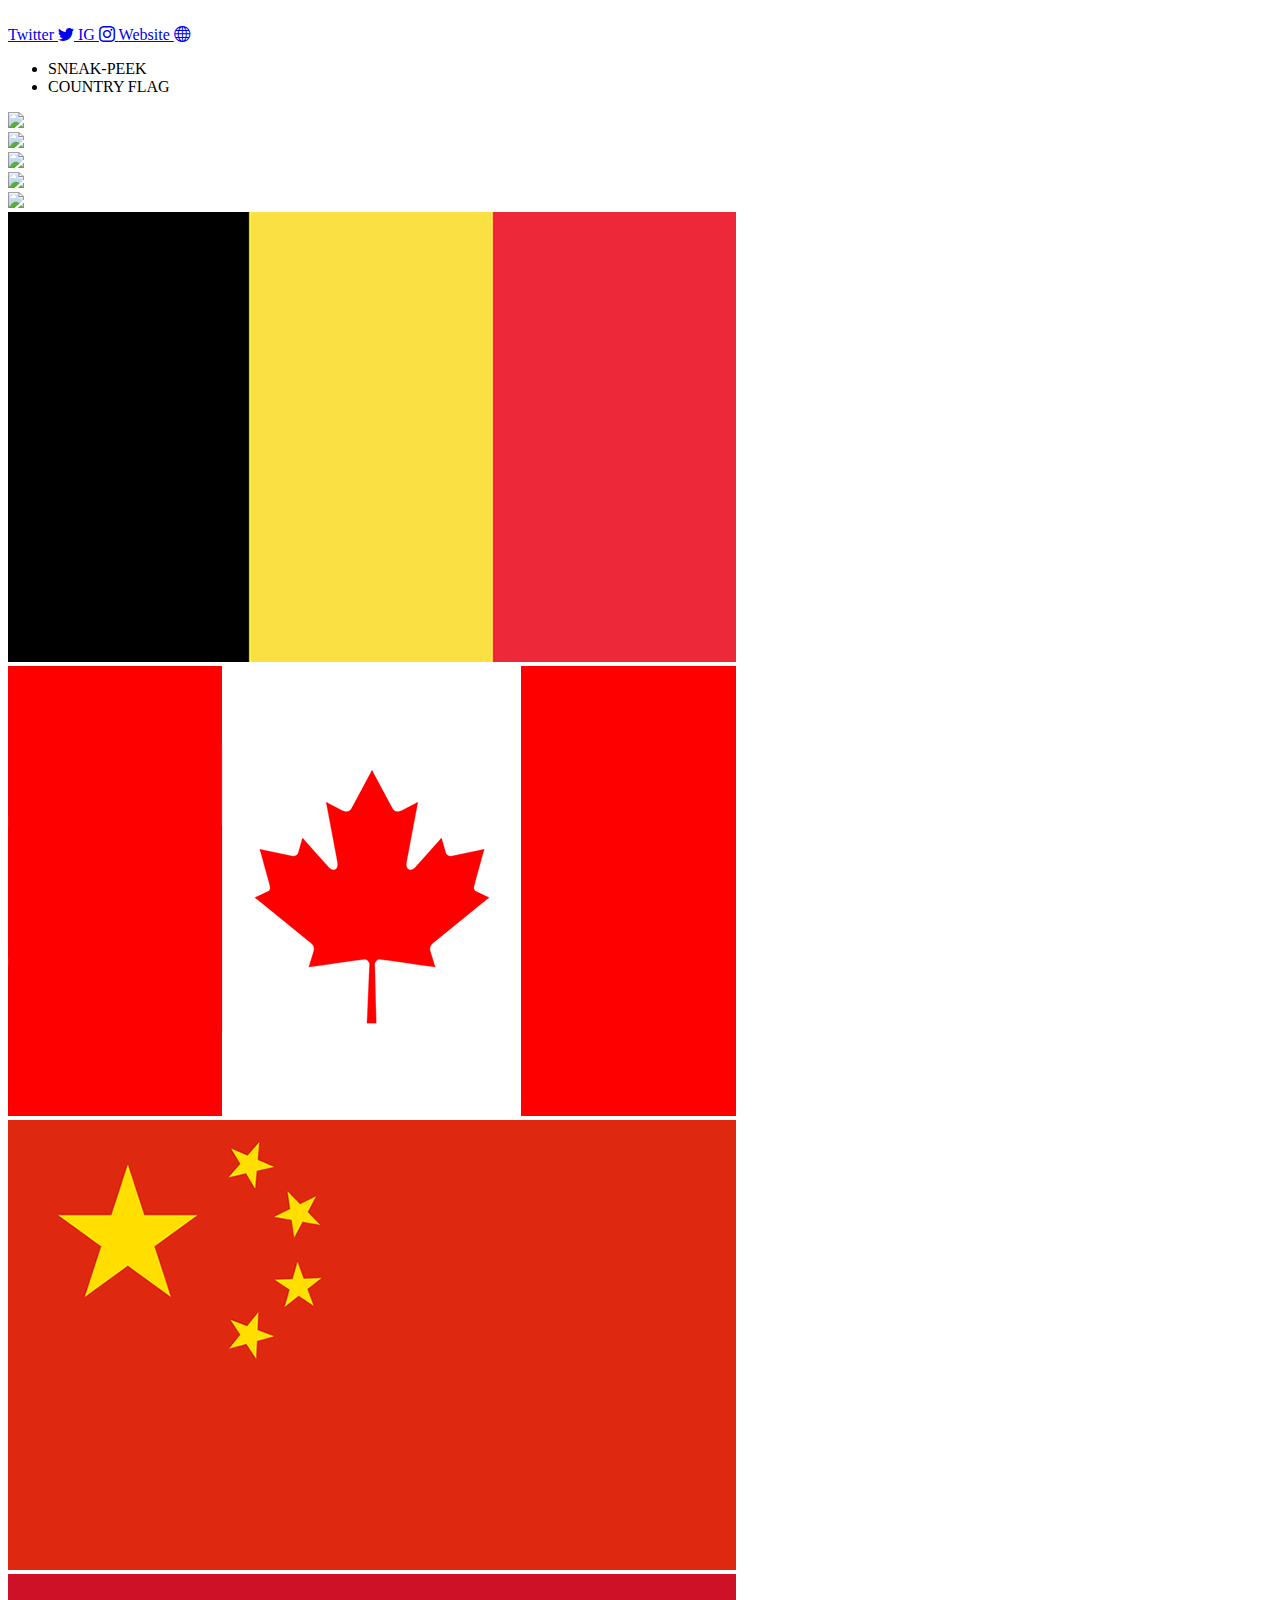
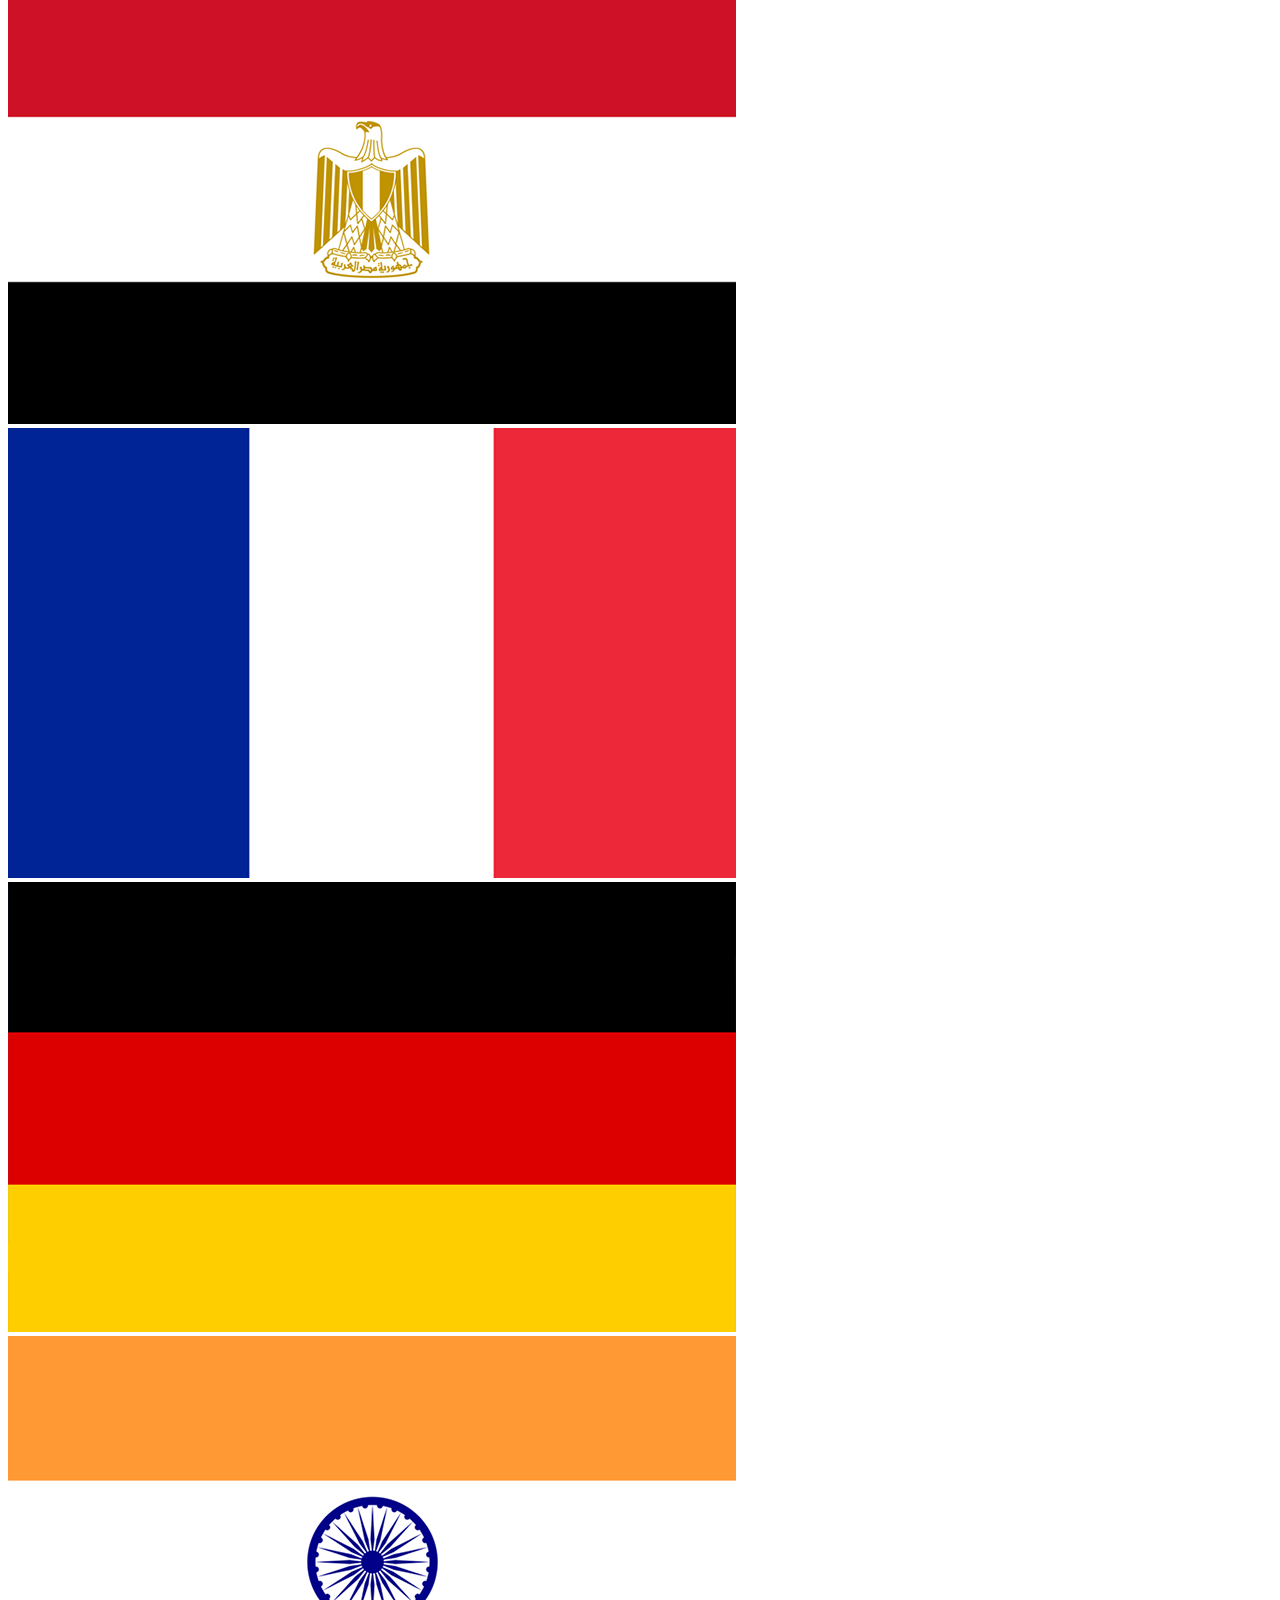
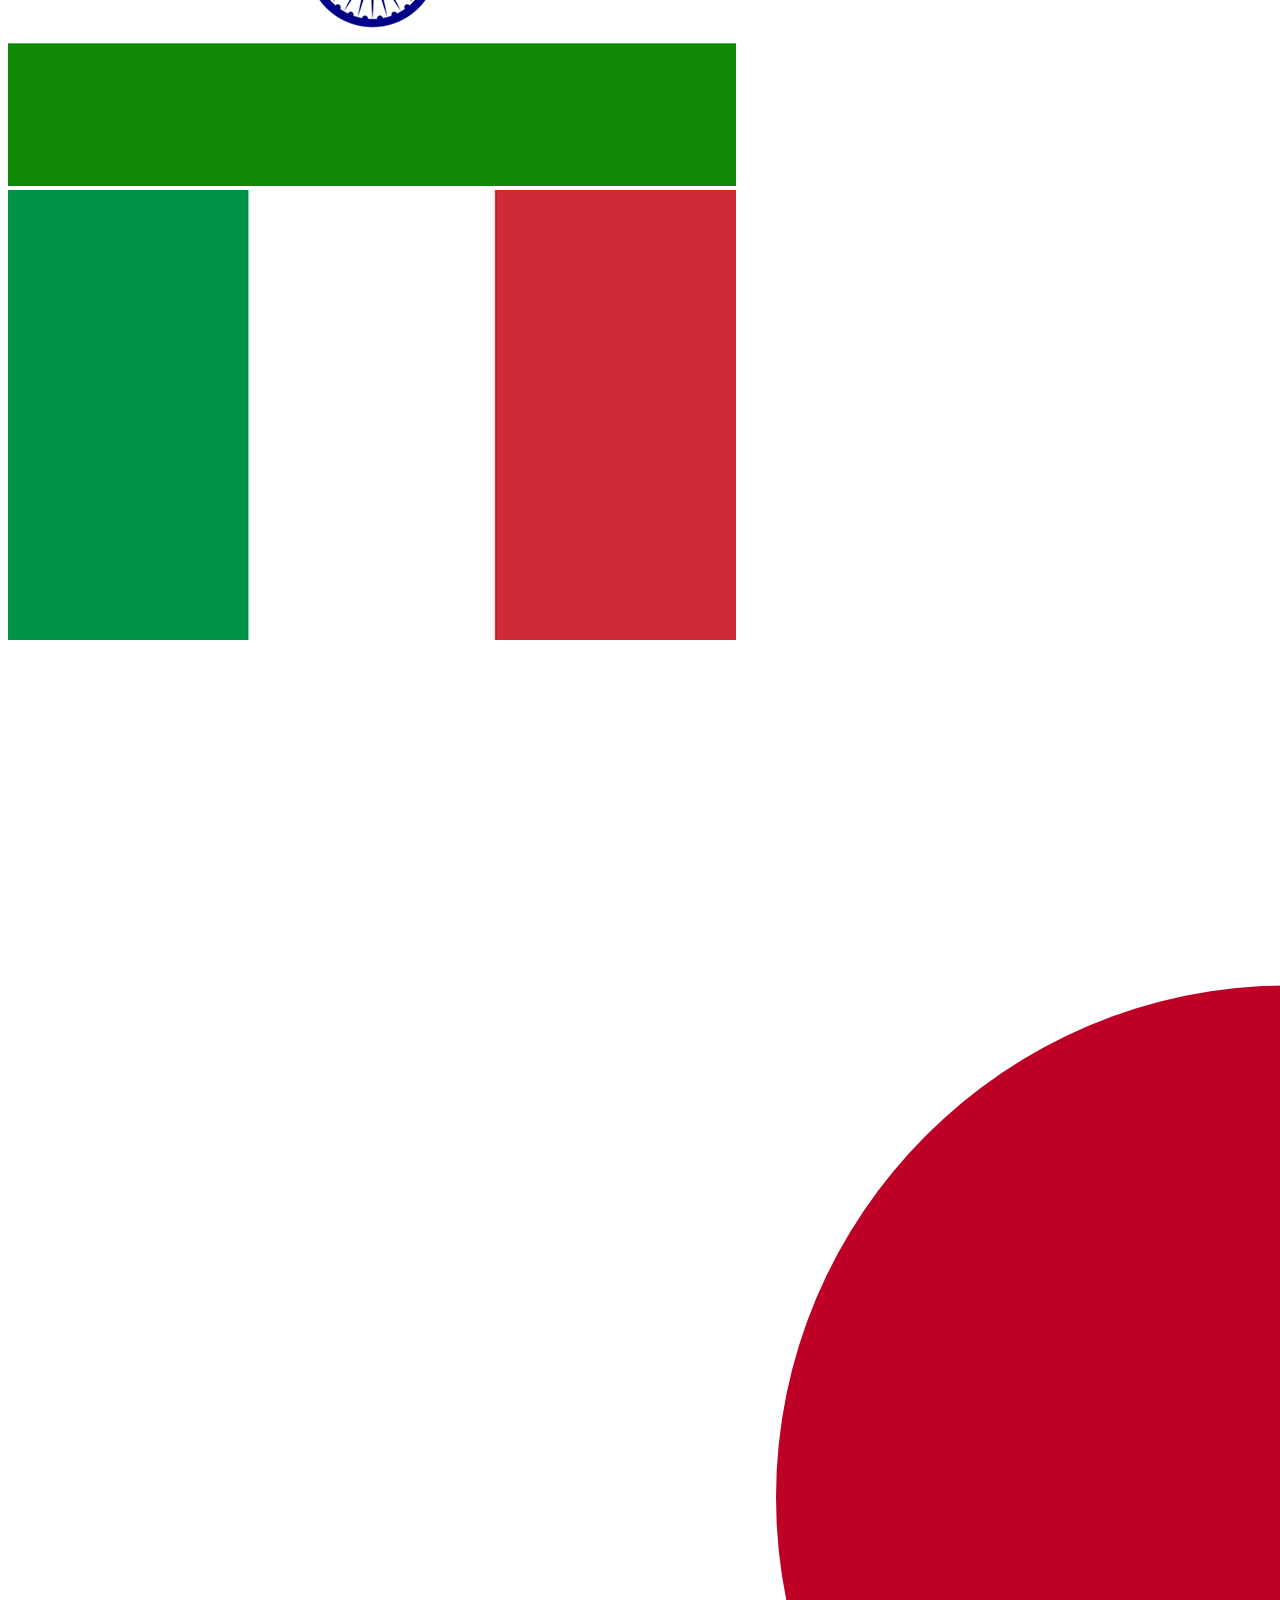
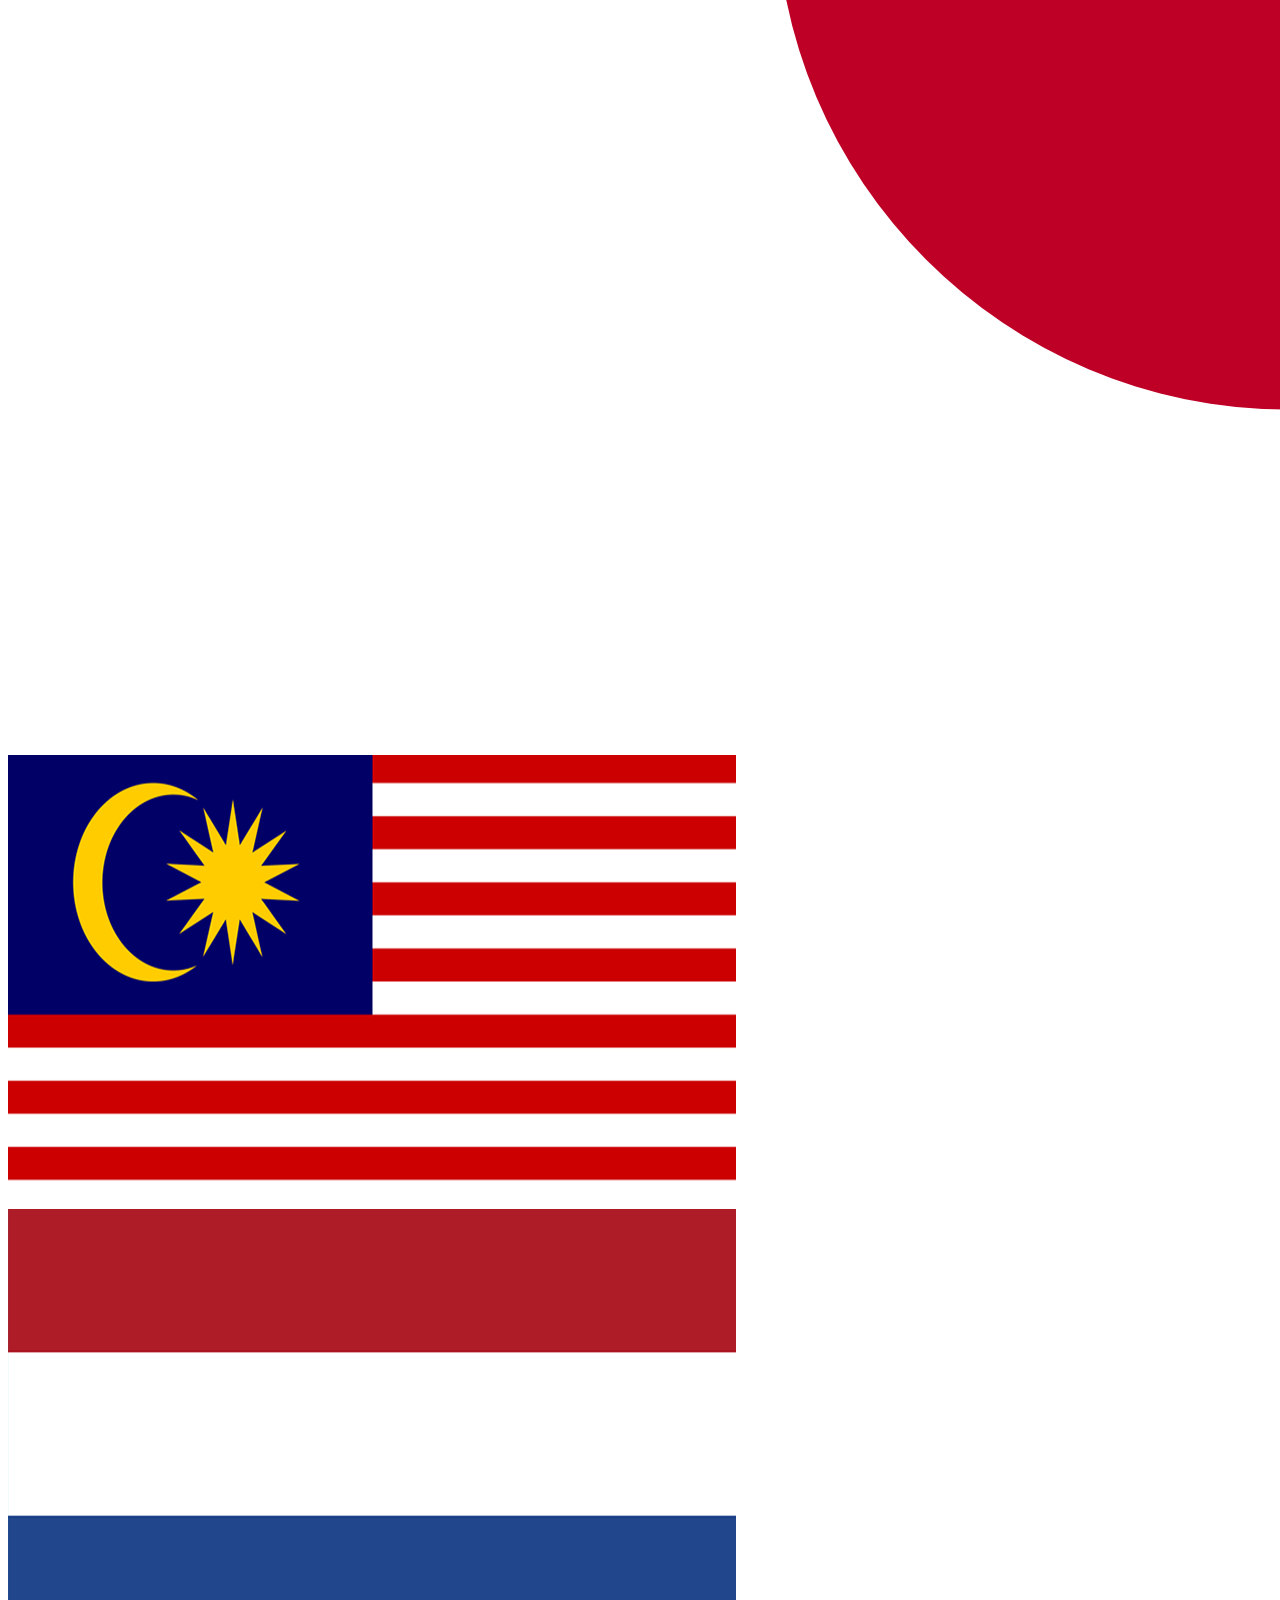
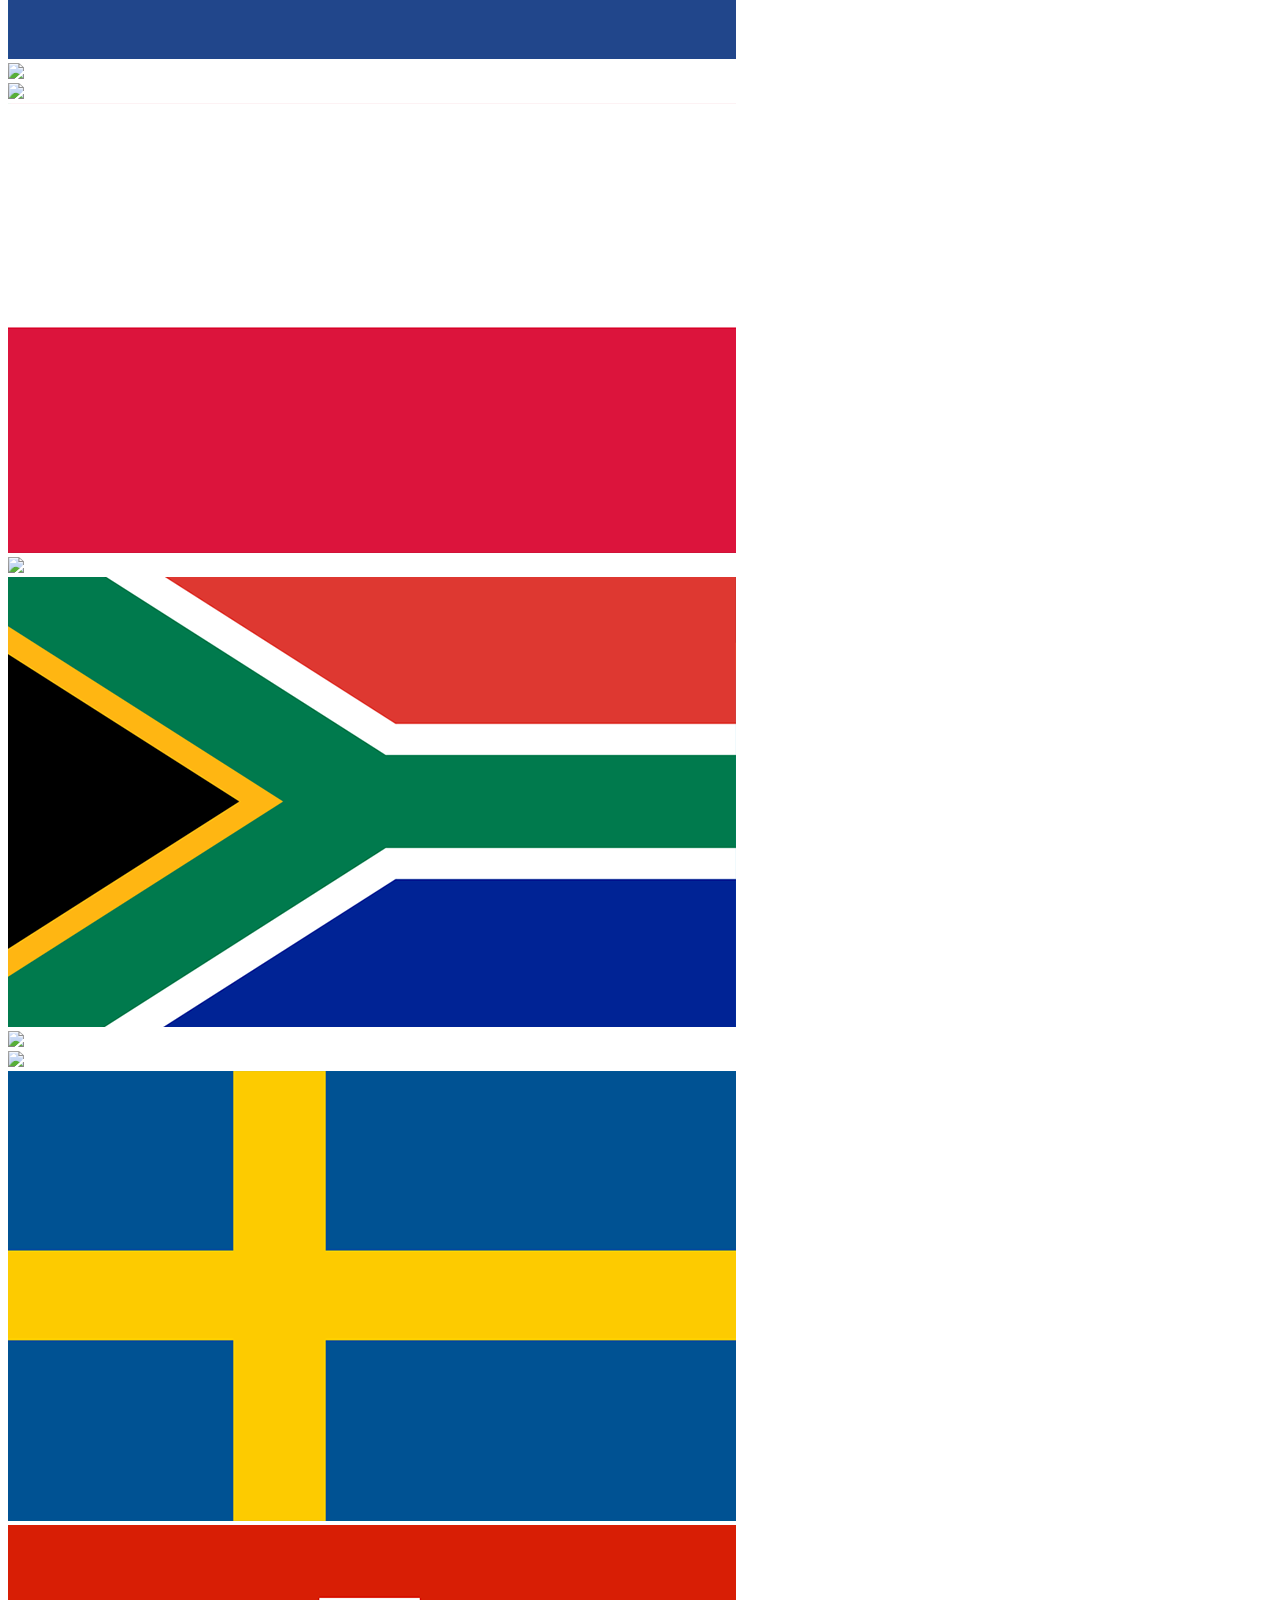
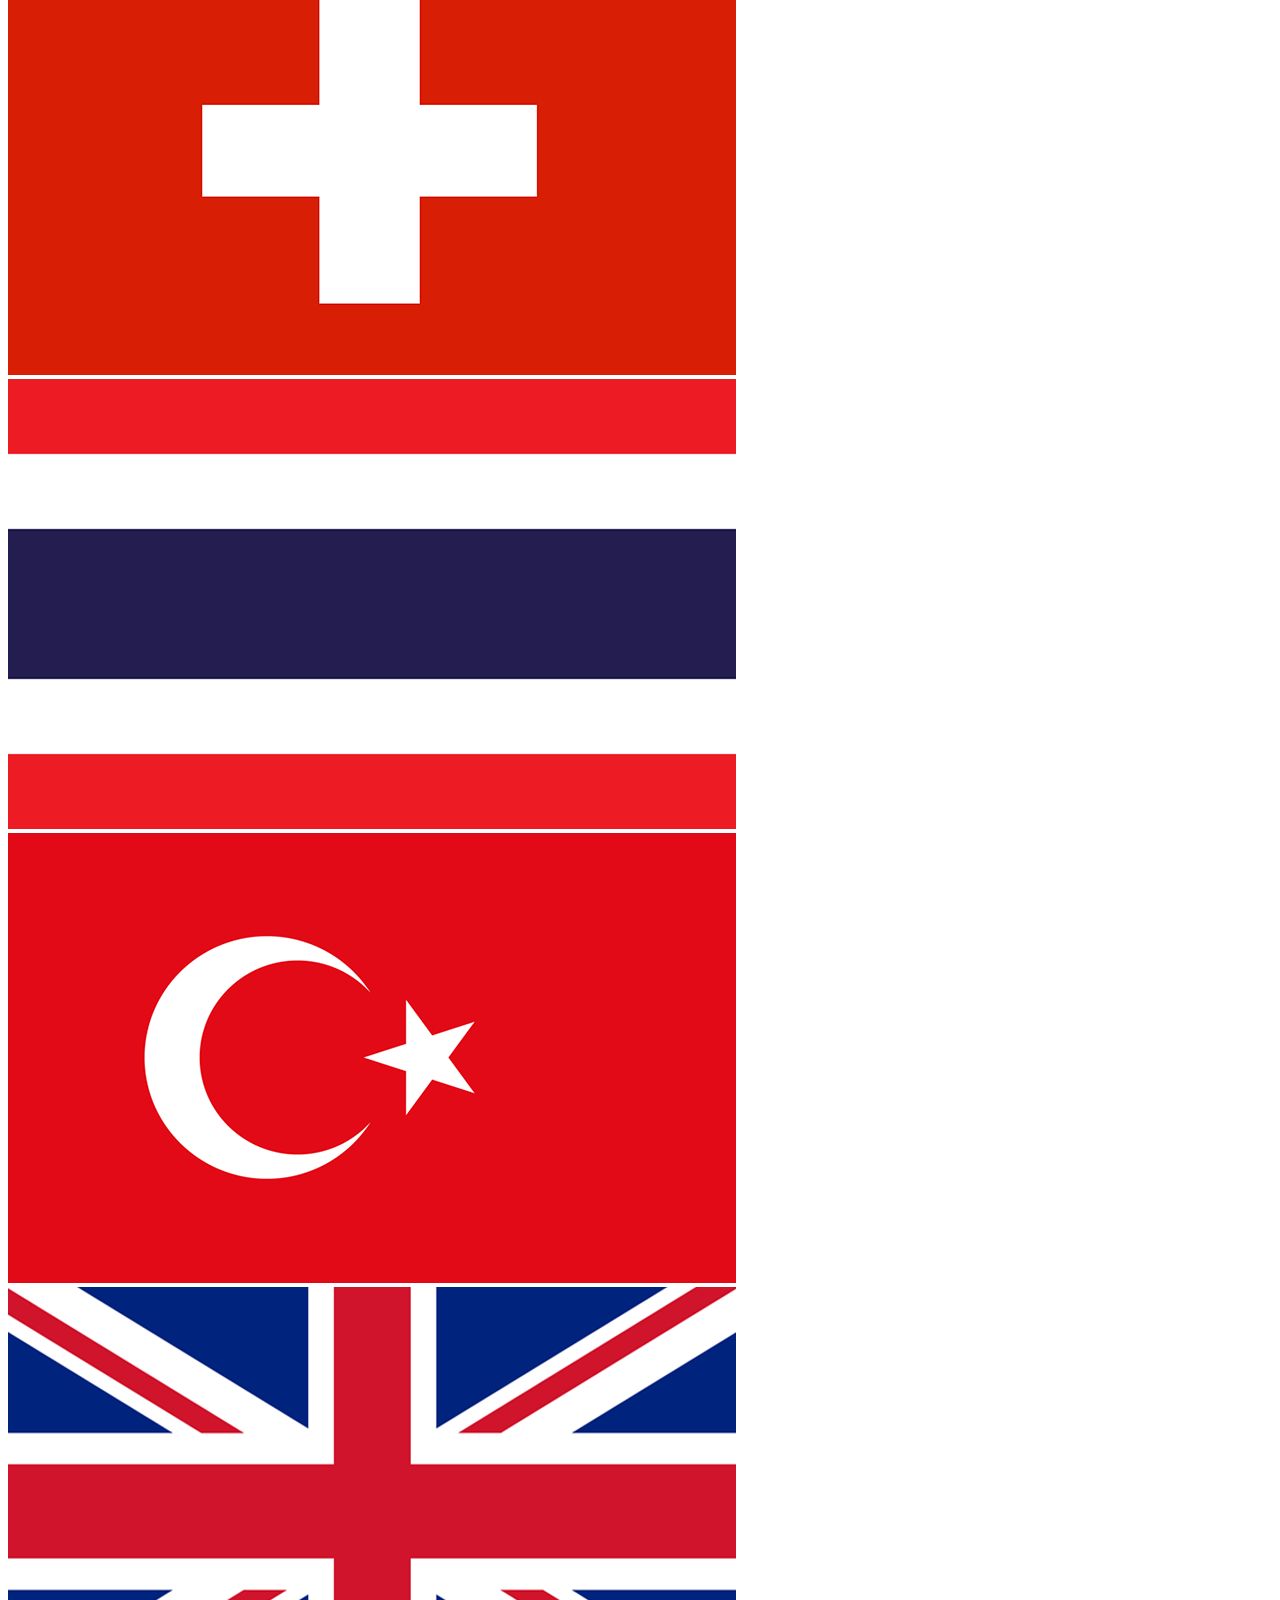
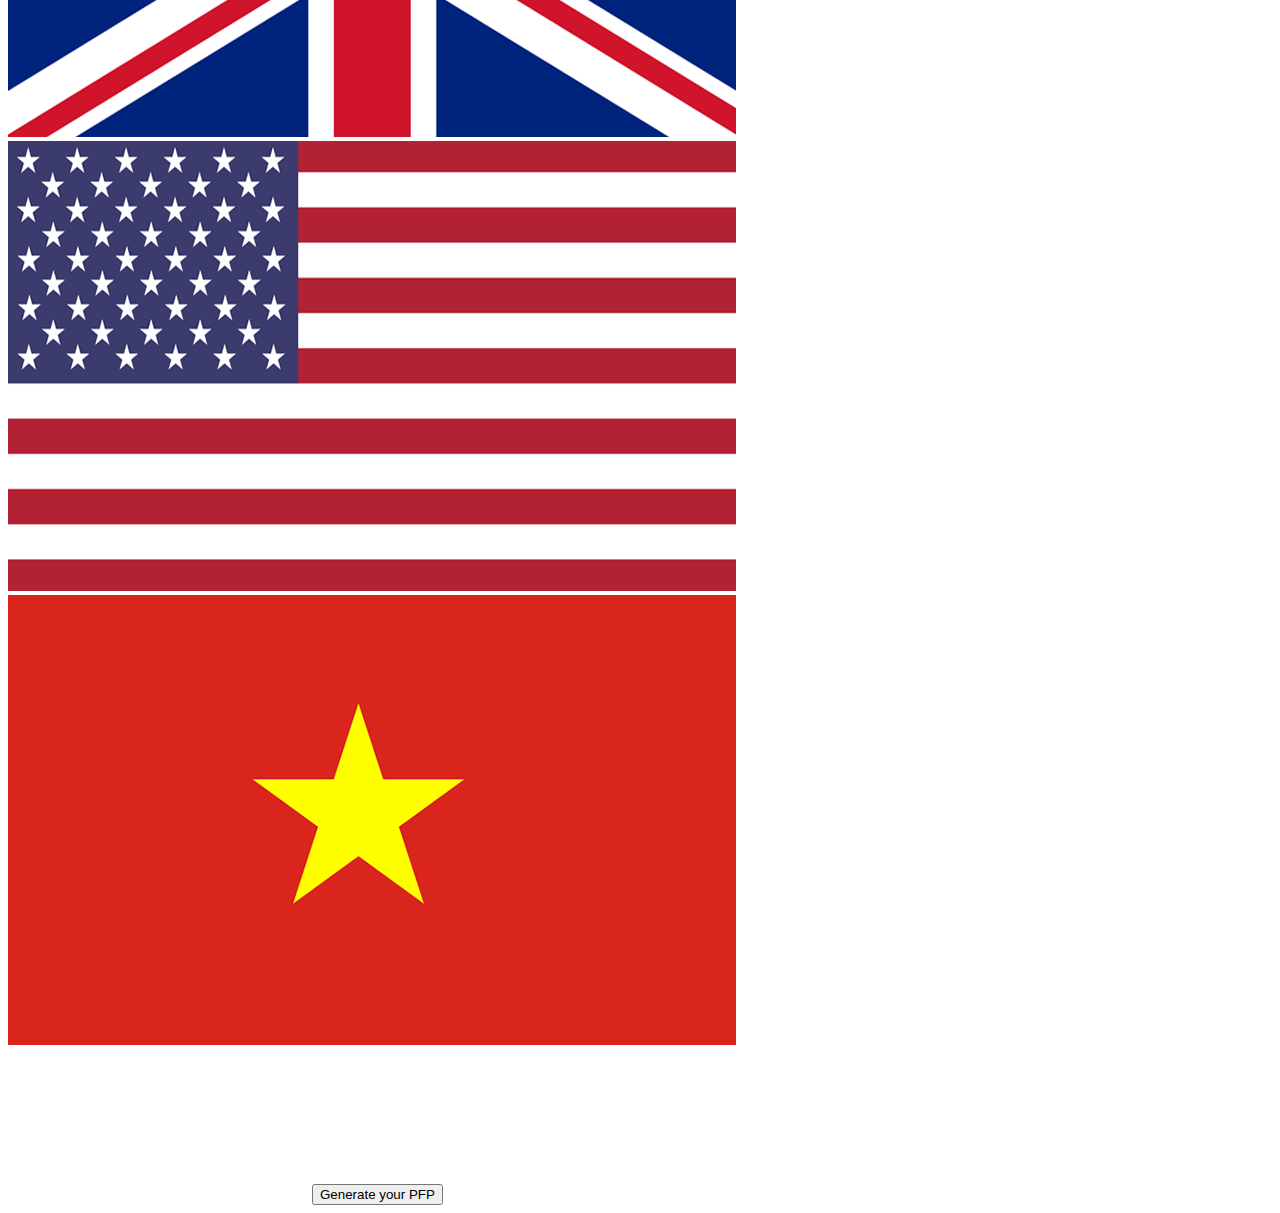
==== pxn_pfp_generator.html @ aeadabc3 "Added new flags" ====
<!DOCTYPE html>
<html lang="en">
  <head>
    <meta charset="UTF-8" />
    <meta http-equiv="X-UA-Compatible" content="IE=edge" />
    <meta name="viewport" content="width=device-width, initial-scale=1.0" />
    <title>PXN PFP Generator</title>
    <link
      href="https://cdn.jsdelivr.net/npm/bootstrap@5.1.3/dist/css/bootstrap.min.css"
      rel="stylesheet"
      integrity="sha384-1BmE4kWBq78iYhFldvKuhfTAU6auU8tT94WrHftjDbrCEXSU1oBoqyl2QvZ6jIW3"
      crossorigin="anonymous"
    />
    <script
      src="https://cdn.jsdelivr.net/npm/bootstrap@5.1.3/dist/js/bootstrap.bundle.min.js"
      integrity="sha384-ka7Sk0Gln4gmtz2MlQnikT1wXgYsOg+OMhuP+IlRH9sENBO0LRn5q+8nbTov4+1p"
      crossorigin="anonymous"
    ></script>
    <link
      rel="stylesheet"
      href="https://cdn.jsdelivr.net/npm/bootstrap-icons@1.8.1/font/bootstrap-icons.css"
    />
    <script src="https://ajax.googleapis.com/ajax/libs/jquery/3.5.1/jquery.min.js"></script>
    <link rel="preconnect" href="https://fonts.googleapis.com" />
    <link rel="preconnect" href="https://fonts.gstatic.com" crossorigin />
    <link
      href="https://fonts.googleapis.com/css2?family=Space+Mono&display=swap"
      rel="stylesheet"
    />

    <link rel="stylesheet" type="text/css" href="styles.css" />
  </head>
  <body>
    <nav class="navbar navbar-dark bg-header-dark px-2 mb-4">
      <div class="container-fluid">
        <a class="navbar-brand" href="index.html">
          <img src="Assets/pxn_logo.png" alt="" height="20" />
        </a>
        <div class="d-flex">
          <a
            href="https://twitter.com/projectPXN"
            target="_blank"
            type="button"
            class="btn btn-header btn-sm"
          >
            Twitter <i class="bi bi-twitter"></i>
          </a>
          <a
            href="https://www.instagram.com/projectpxn/"
            target="_blank"
            type="button"
            class="btn btn-header btn-sm"
          >
            IG <i class="bi bi-instagram"></i>
          </a>
          <a
            href="https://www.phantom.sh/"
            target="_blank"
            type="button"
            class="btn btn-header btn-sm d-none d-sm-block"
          >
            Website <i class="bi bi-globe"></i>
          </a>
        </div>
      </div>
    </nav>
    <section id="PFP_Selector_nav">
      <div class="container">
        <ul class="nav nav-pills nav-fill" role="tablist">
          <li class="nav-item" role="presentation">
            <a
              class="nav-link active"
              id="sneakpeek-tab"
              data-bs-toggle="tab"
              data-bs-target="#sneakpeek"
              type="button"
              role="tab"
              aria-controls="sneakpeek"
              aria-selected="true"
              >SNEAK-PEEK</a
            >
          </li>
          <li class="nav-item" role="presentation">
            <a
              class="nav-link"
              id="countryflag-tab"
              data-bs-toggle="tab"
              data-bs-target="#countryflag"
              type="button"
              role="tab"
              aria-controls="countryflag"
              aria-selected="false"
              >COUNTRY FLAG</a
            >
          </li>
        </ul>
      </div>
    </section>
    <section id="PFP_Selector">
      <div class="container overflow-hidden">
        <div class="tab-content" id="pfp-tab-content">
          <div
            class="tab-pane fade show active"
            id="sneakpeek"
            role="tabpanel"
            aria-labelledby="sneakpeek-tab"
          >
            <div class="row g-3">
              <div class="col-3 selected">
                <img src="Assets/sneakpeeks/sneakpeek_1.png" />
              </div>
              <div class="col-3">
                <img src="Assets/sneakpeeks/sneakpeek_2.png" />
              </div>
              <div class="col-3">
                <img src="Assets/sneakpeeks/sneakpeek_3.png" />
              </div>
              <div class="col-3">
                <img src="Assets/sneakpeeks/sneakpeek_4.png" />
              </div>
            </div>
          </div>
          <div
            class="tab-pane fade"
            id="countryflag"
            role="tabpanel"
            aria-labelledby="countryflag-tab"
          >
            <div class="row g-3">
              <div class="col-2 selected">
                <img src="Assets/country_flag/Australia.png" />
              </div>
              <div class="col-2">
                <img src="Assets/country_flag/Belgium.png" />
              </div>
              <div class="col-2">
                <img src="Assets/country_flag/Canada.png" />
              </div>
              <div class="col-2">
                <img src="Assets/country_flag/China.png" />
              </div>
              <div class="col-2">
                <img src="Assets/country_flag/Egypt.png" />
              </div>
              <div class="col-2">
                <img src="Assets/country_flag/France.png" />
              </div>
              <div class="col-2">
                <img src="Assets/country_flag/Germany.png" />
              </div>
              <div class="col-2">
                <img src="Assets/country_flag/India.png" />
              </div>
              <div class="col-2">
                <img src="Assets/country_flag/Italy.png" />
              </div>
              <div class="col-2">
                <img src="Assets/country_flag/Japan.png" />
              </div>
              <div class="col-2">
                <img src="Assets/country_flag/Malaysia.png" />
              </div>
              <div class="col-2">
                <img src="Assets/country_flag/Netherlands.png" />
              </div>
              <div class="col-2">
                <img src="Assets/country_flag/New Zealand.png" />
              </div>
              <div class="col-2">
                <img src="Assets/country_flag/Philippines.png" />
              </div>
              <div class="col-2">
                <img src="Assets/country_flag/Poland.png" />
              </div>
              <div class="col-2">
                <img src="Assets/country_flag/Singapore.png" />
              </div>
              <div class="col-2">
                <img src="Assets/country_flag/South Africa.png" />
              </div>
              <div class="col-2">
                <img src="Assets/country_flag/South Korea.png" />
              </div>
              <div class="col-2">
                <img src="Assets/country_flag/Spain.png" />
              </div>
              <div class="col-2">
                <img src="Assets/country_flag/Sweden.png" />
              </div>
              <div class="col-2">
                <img src="Assets/country_flag/Switzerland.png" />
              </div>
              <div class="col-2">
                <img src="Assets/country_flag/Thailand.png" />
              </div>
              <div class="col-2">
                <img src="Assets/country_flag/Turkey.png" />
              </div>
              <div class="col-2">
                <img src="Assets/country_flag/United Kingdom.png" />
              </div>
              <div class="col-2">
                <img src="Assets/country_flag/United States.png" />
              </div>
              <div class="col-2">
                <img src="Assets/country_flag/Vietnam.png" />
              </div>
            </div>
          </div>
        </div>
        <div
          class="d-grid col-6 col-md-6 col-sm-6 mx-auto align-items-center justify-content-center"
        >
          <canvas class="result"></canvas>
          <button id="generate_pfp_btn" class="btn btn-showcase" type="button">
            Generate your PFP
          </button>
        </div>
      </div>
    </section>
  </body>

  <script>
    var $sneakpeek = $("#sneakpeek .col-3");
    $sneakpeek.click(function () {
      $sneakpeek.removeClass("selected");
      $(this).addClass("selected");
    });

    var $countryflag = $("#countryflag .col-2");
    $countryflag.click(function () {
      $countryflag.removeClass("selected");
      $(this).addClass("selected");
    });

    let sneakpeek_img, country_flag_img, pfp_button;
    let resEle = document.querySelector(".result");
    var context = resEle.getContext("2d");
    let BtnEle = document.querySelector("#generate_pfp_btn");
    BtnEle.addEventListener("click", () => {
      sneakpeek_img = document.querySelector("#sneakpeek .selected img");
      country_flag_img = document.querySelector("#countryflag .selected img");
      pfp_button = document.querySelector("#generate_pfp_btn");
      resEle.width = 450;
      resEle.height = 250;
      context.globalAlpha = 1.0;
      context.drawImage(country_flag_img, 0, 0, 450, 250);
      context.globalAlpha = 1.0;
      context.drawImage(sneakpeek_img, 100, 0, 250, 250);
    });
  </script>
</html>
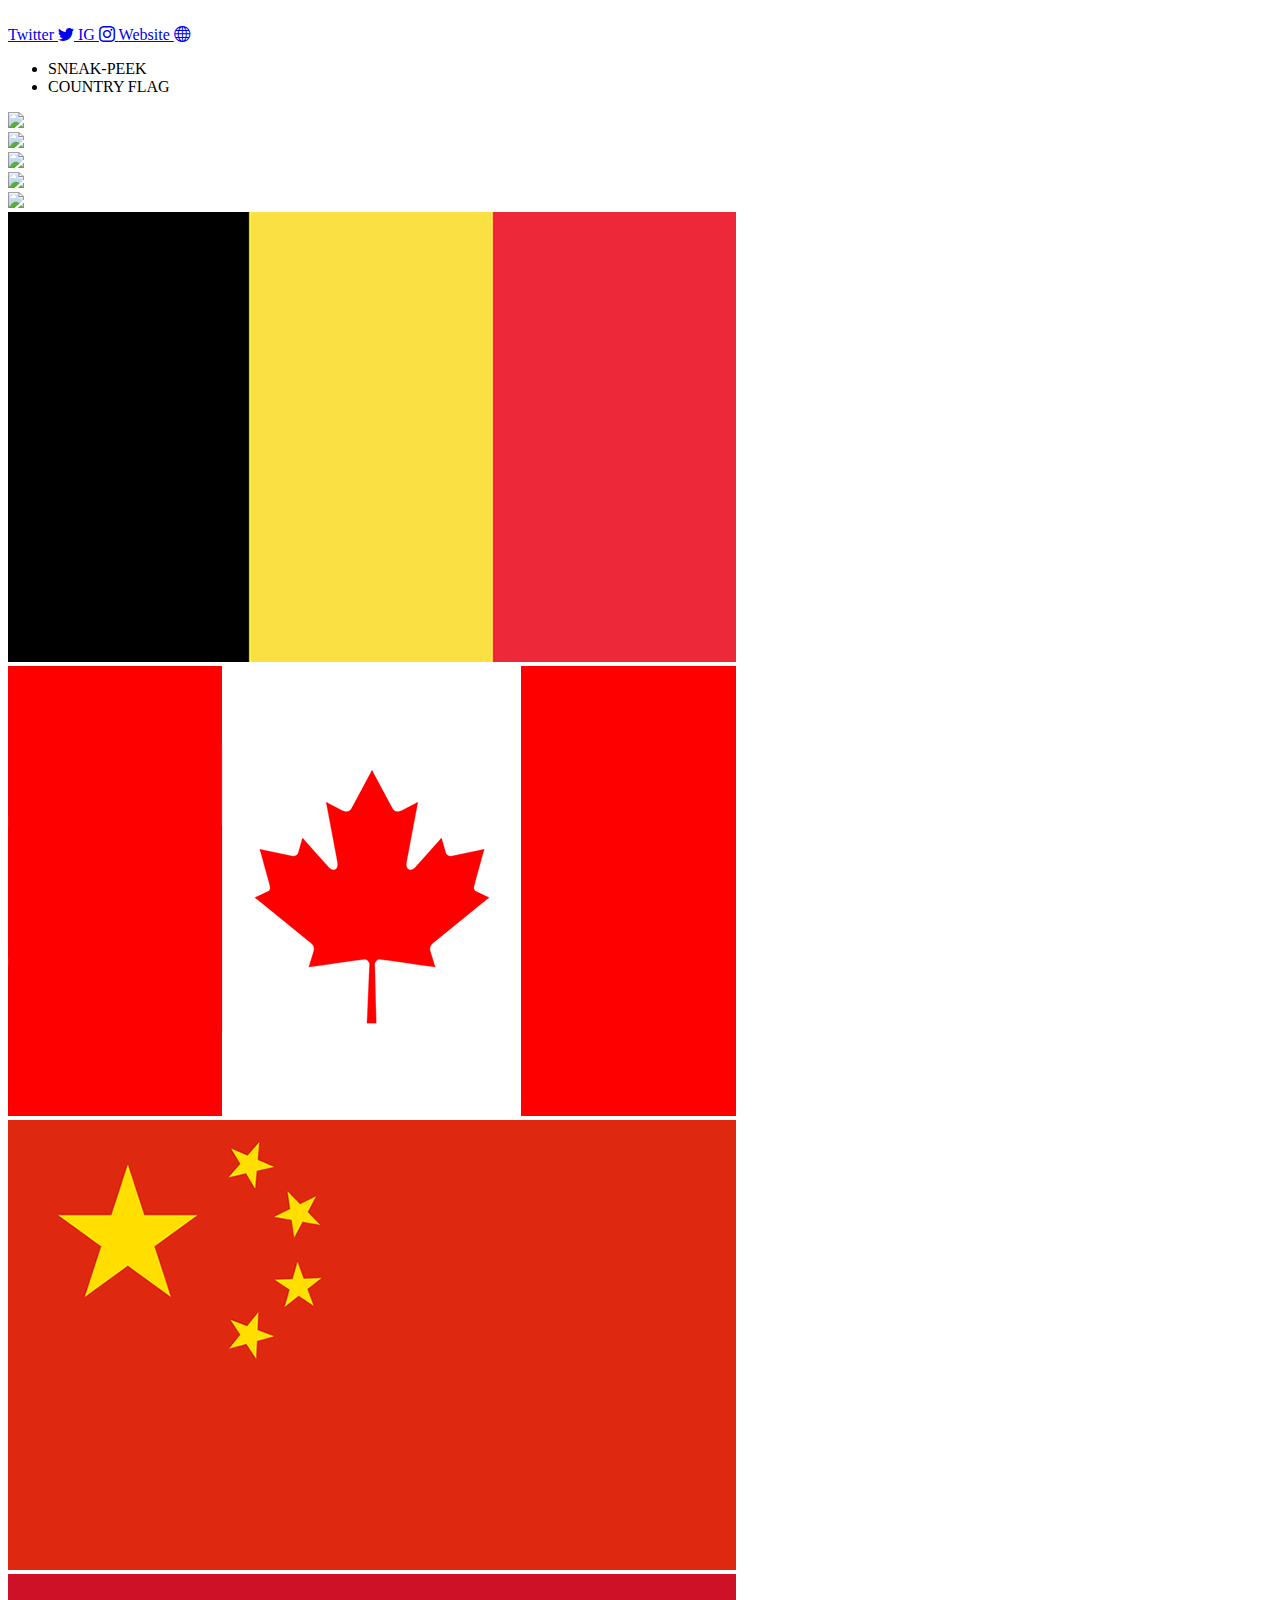
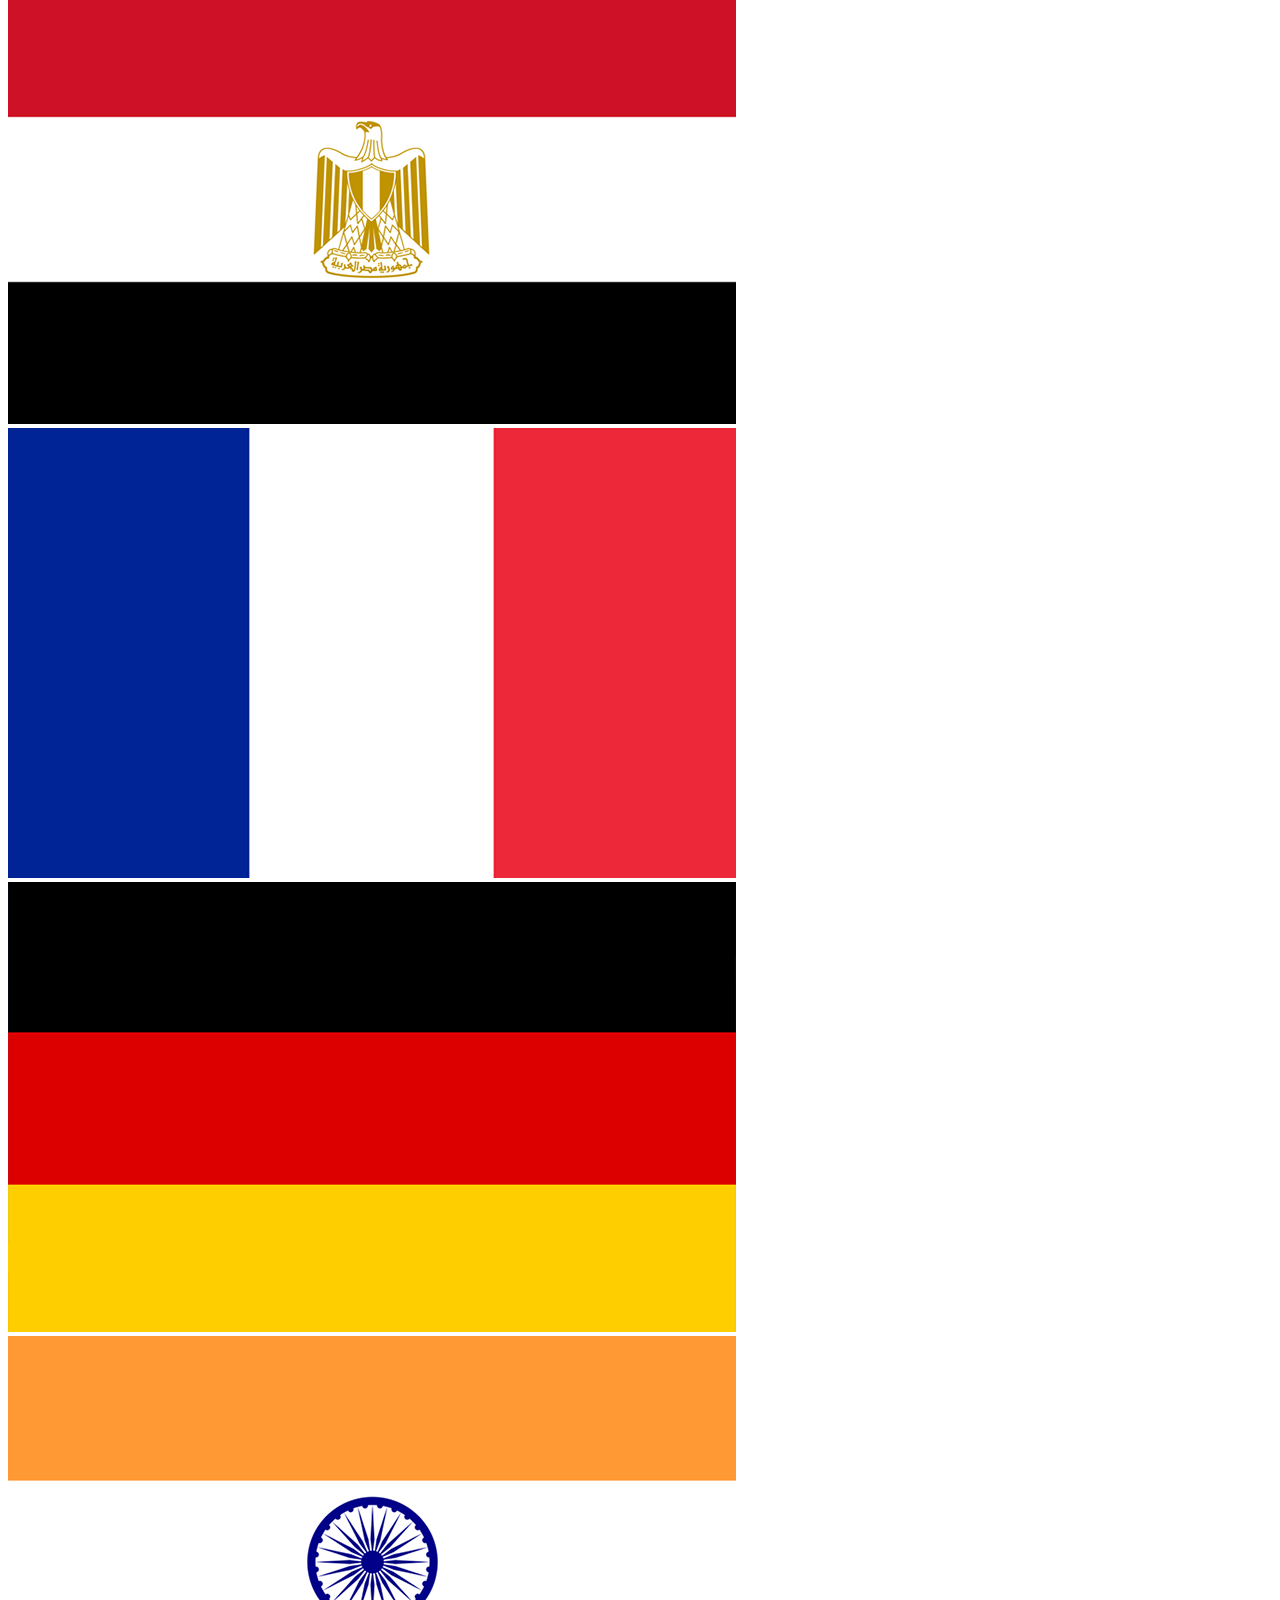
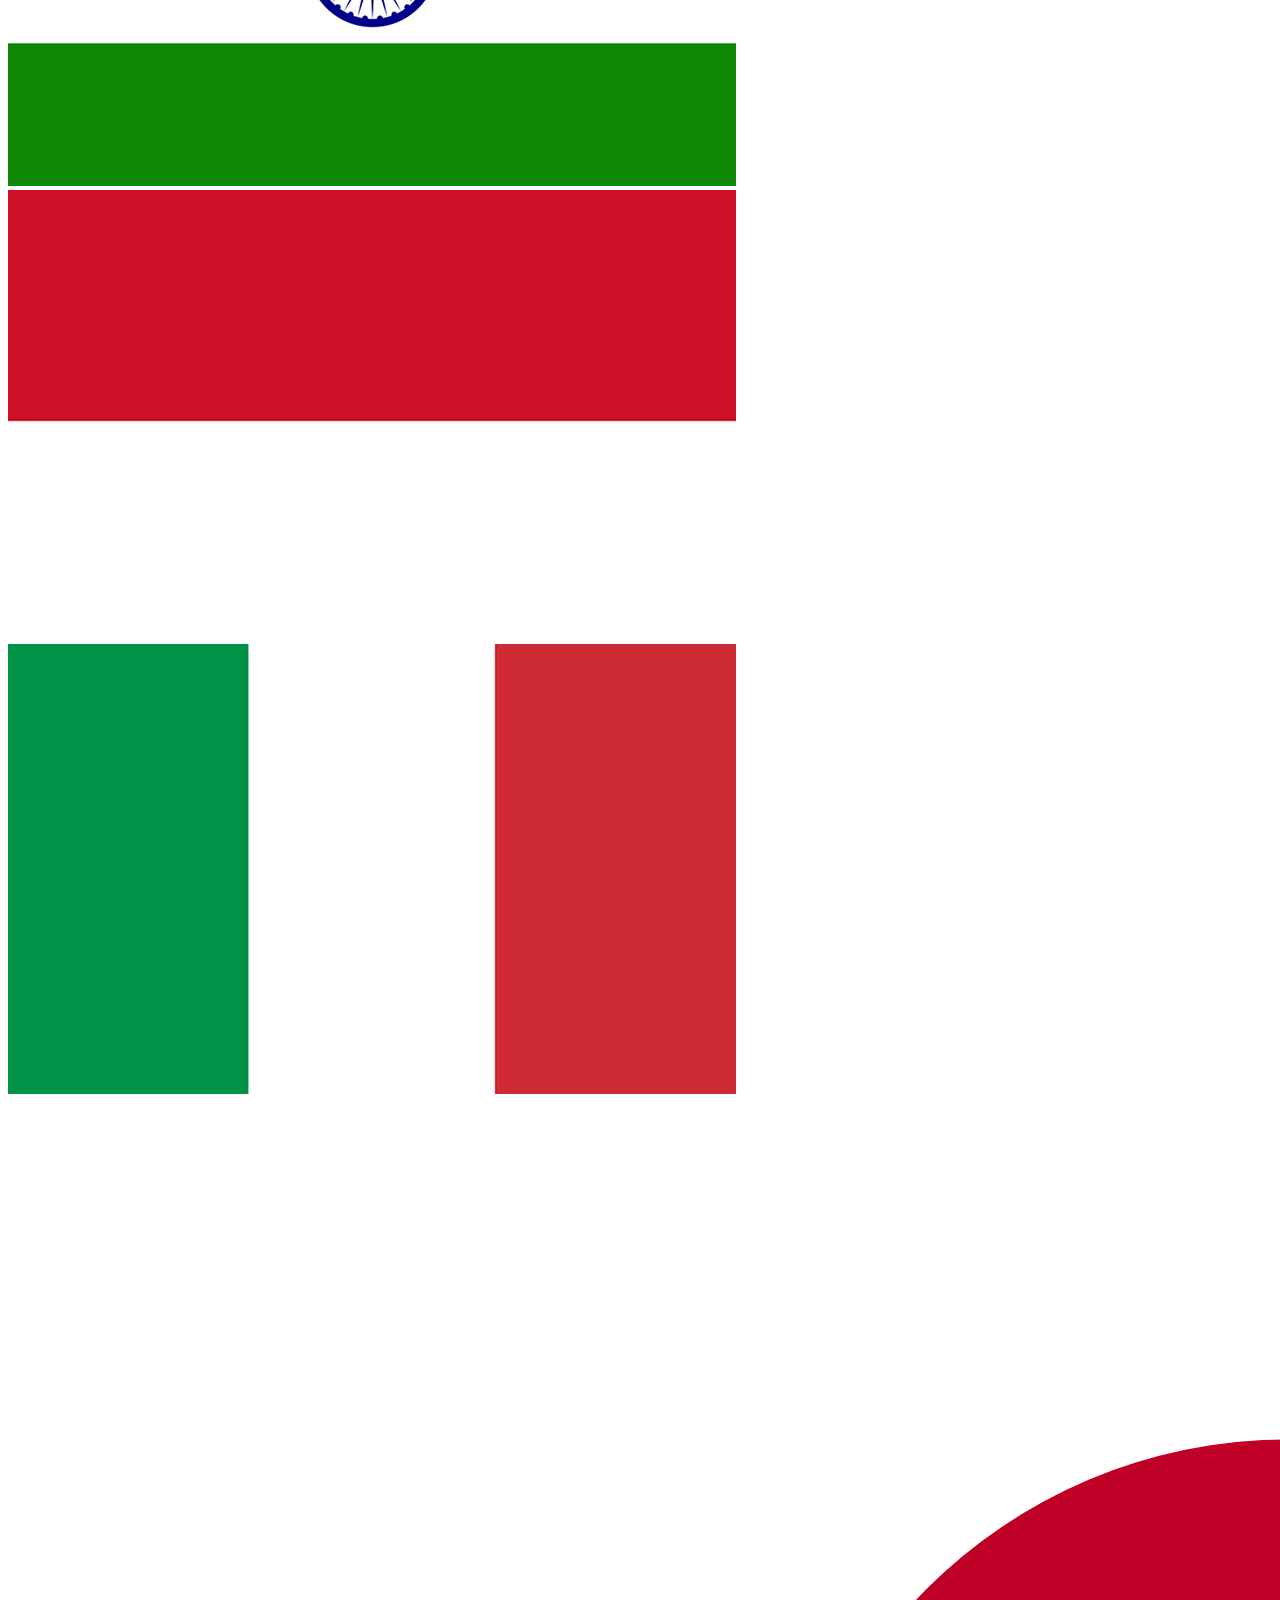
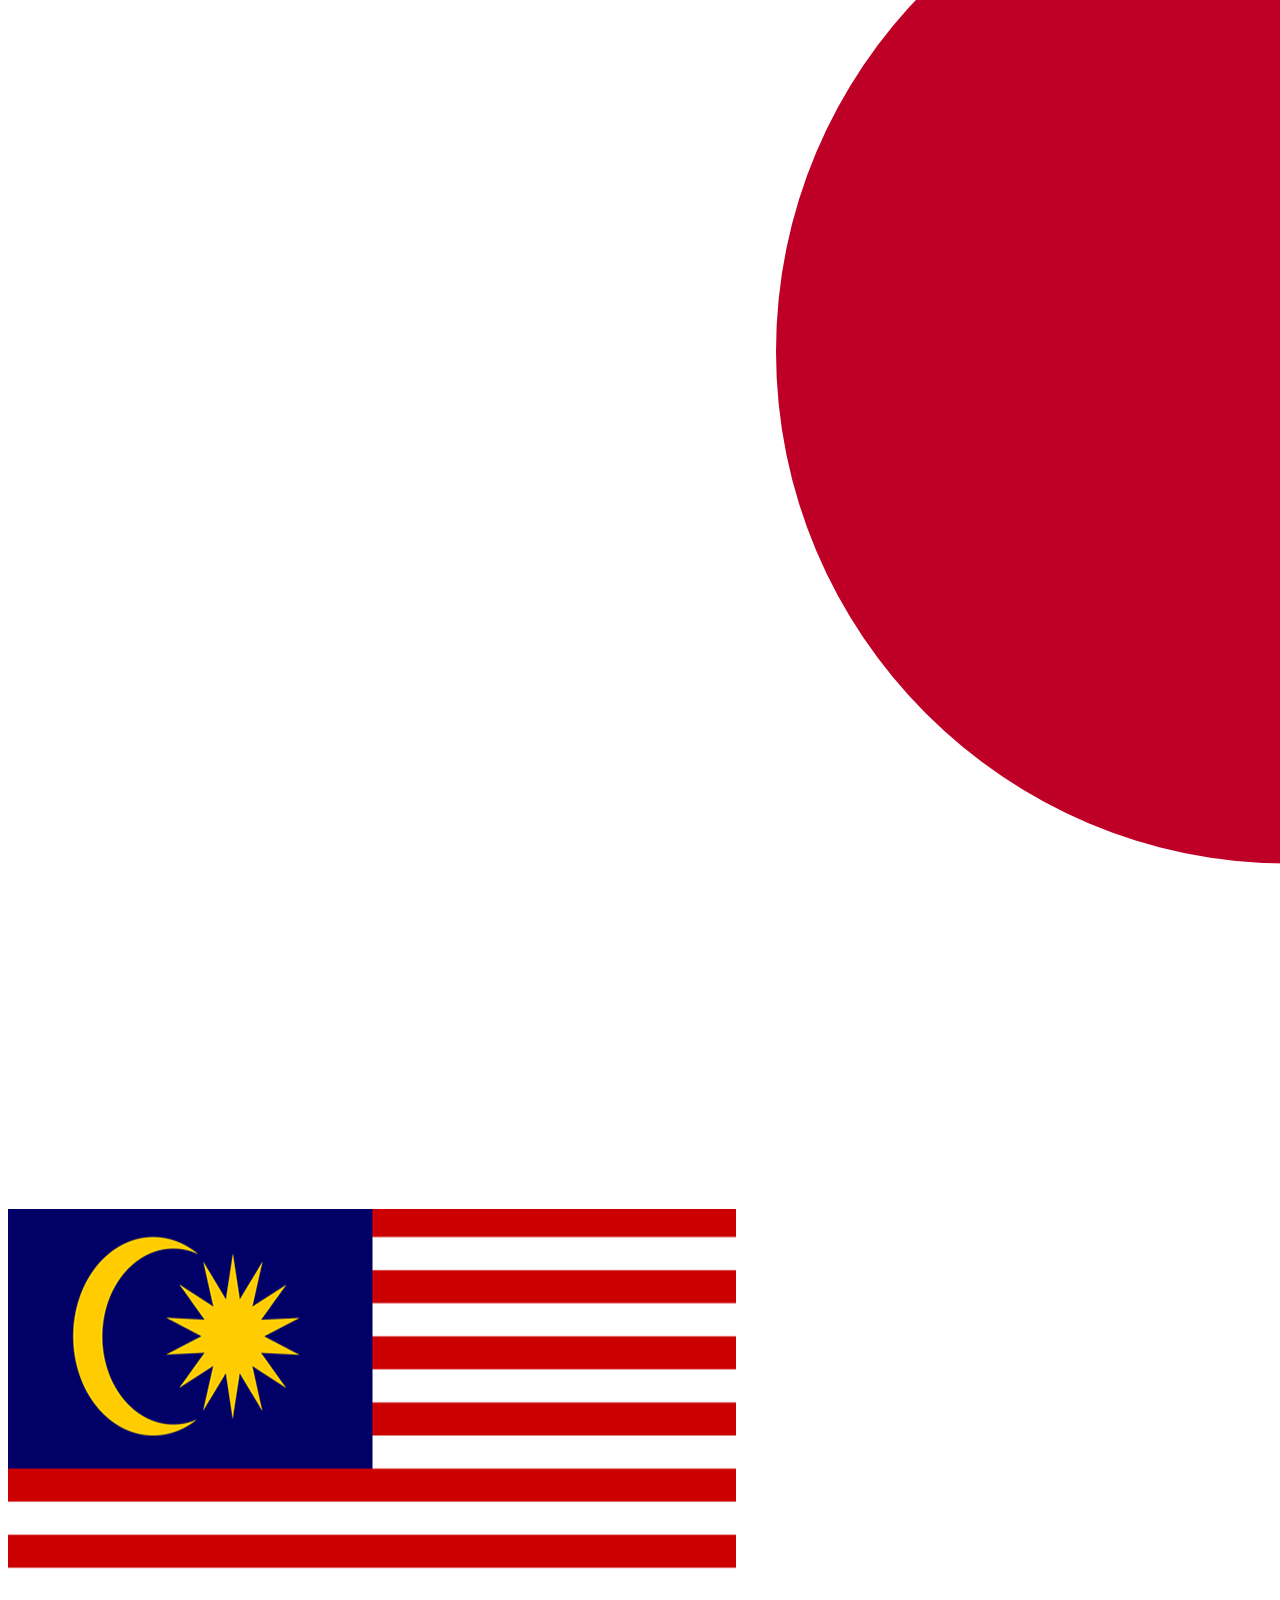
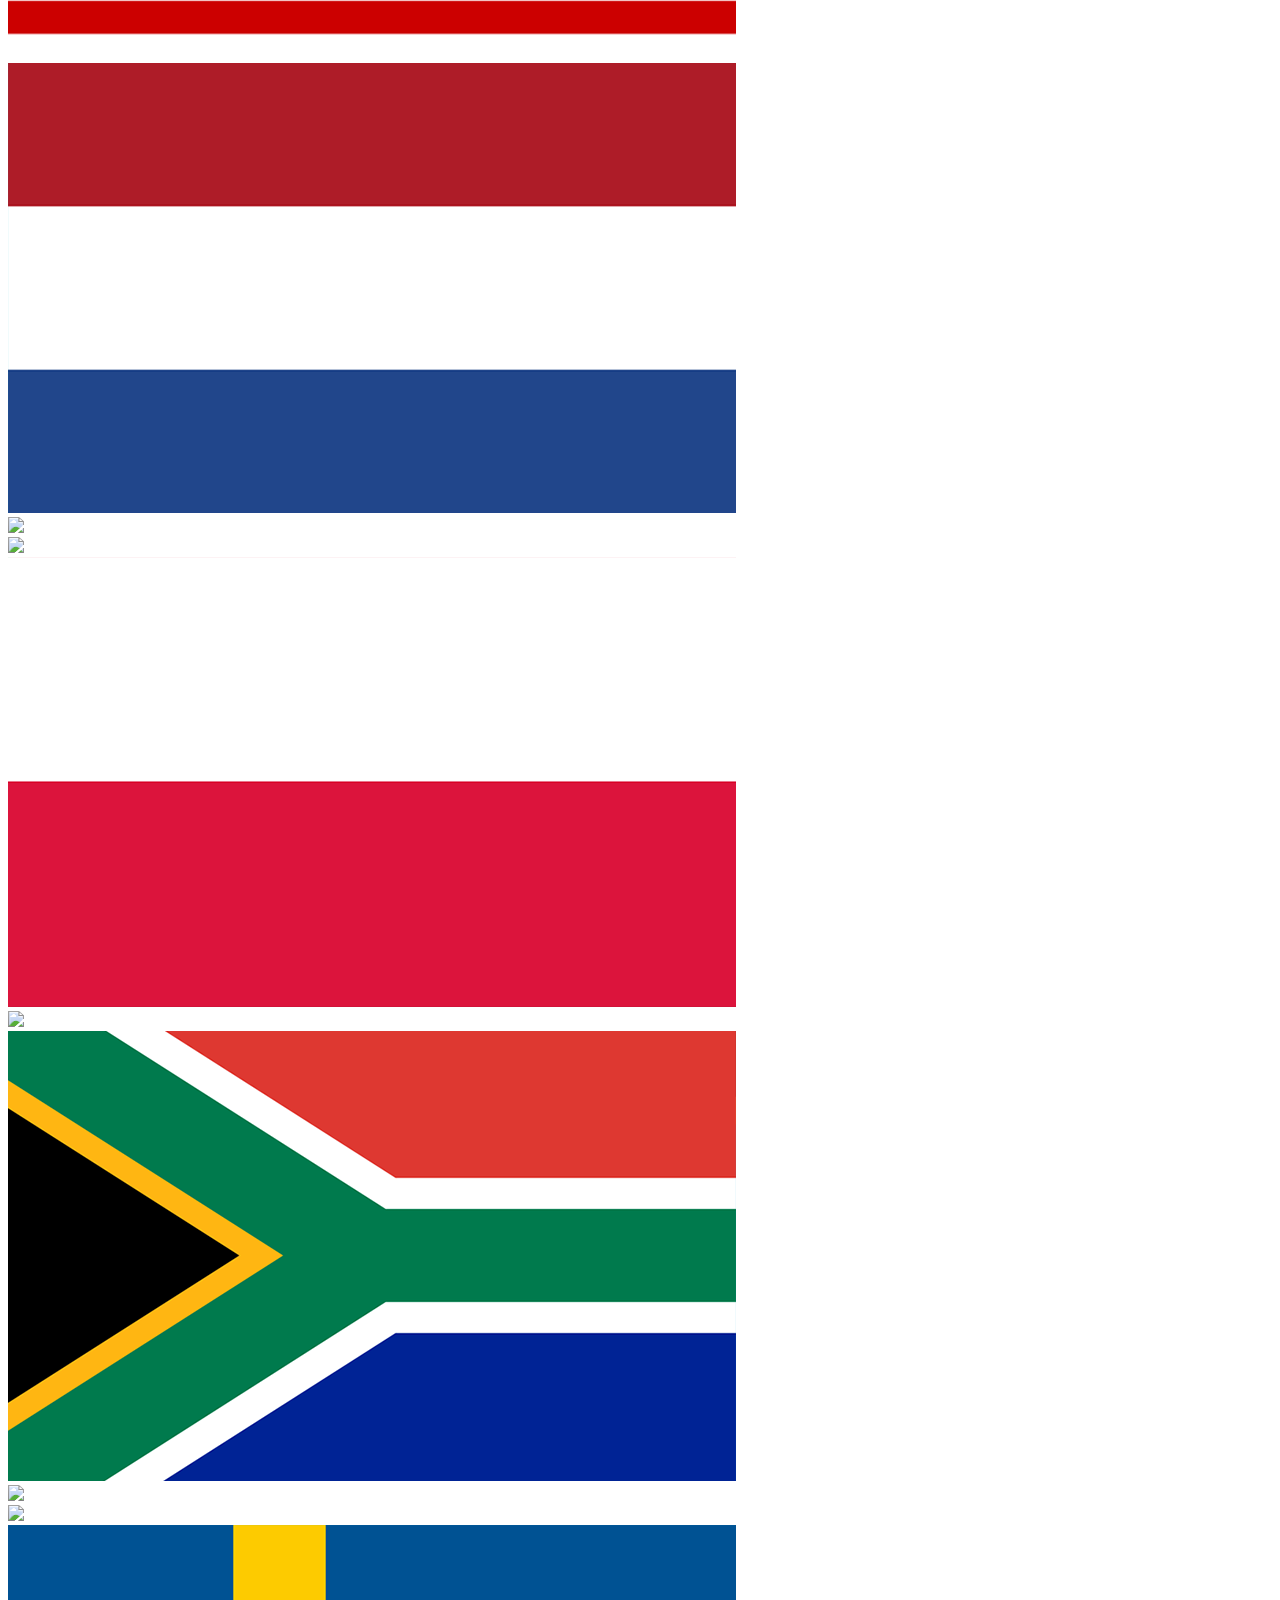
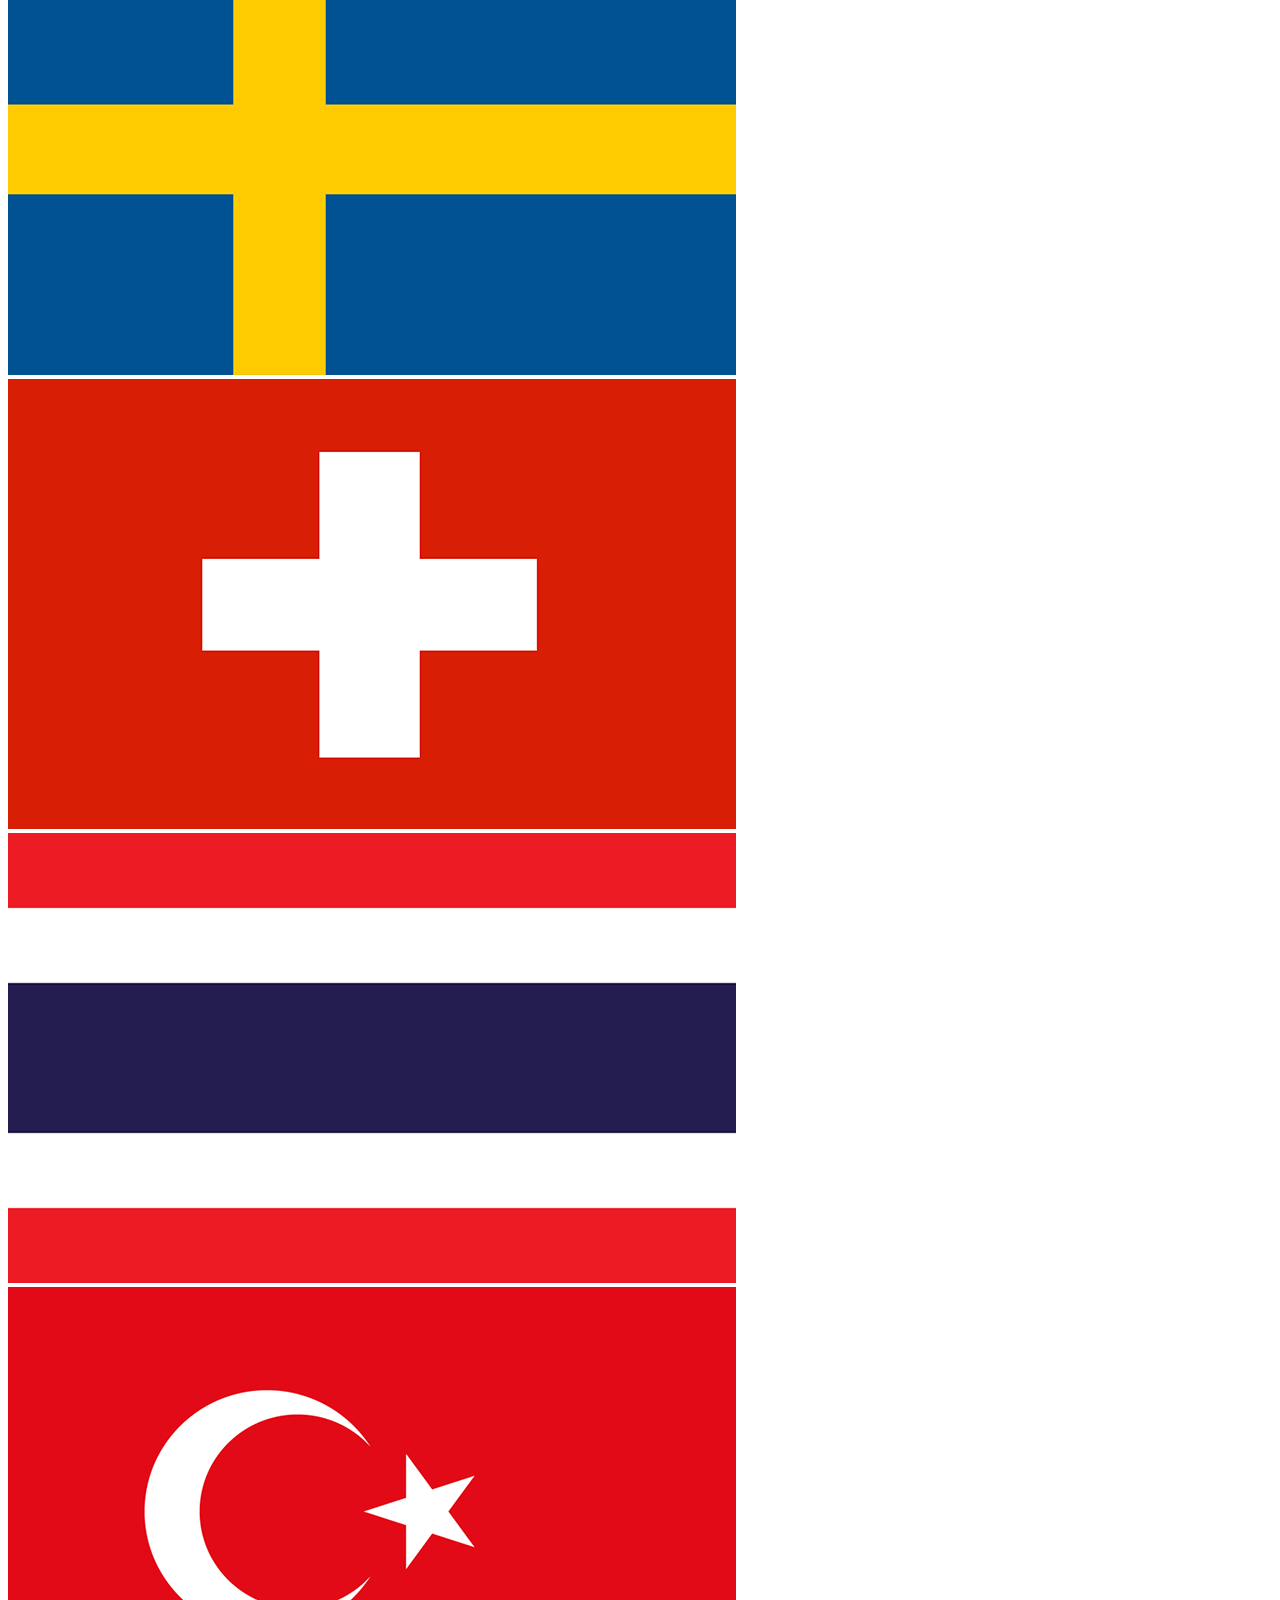
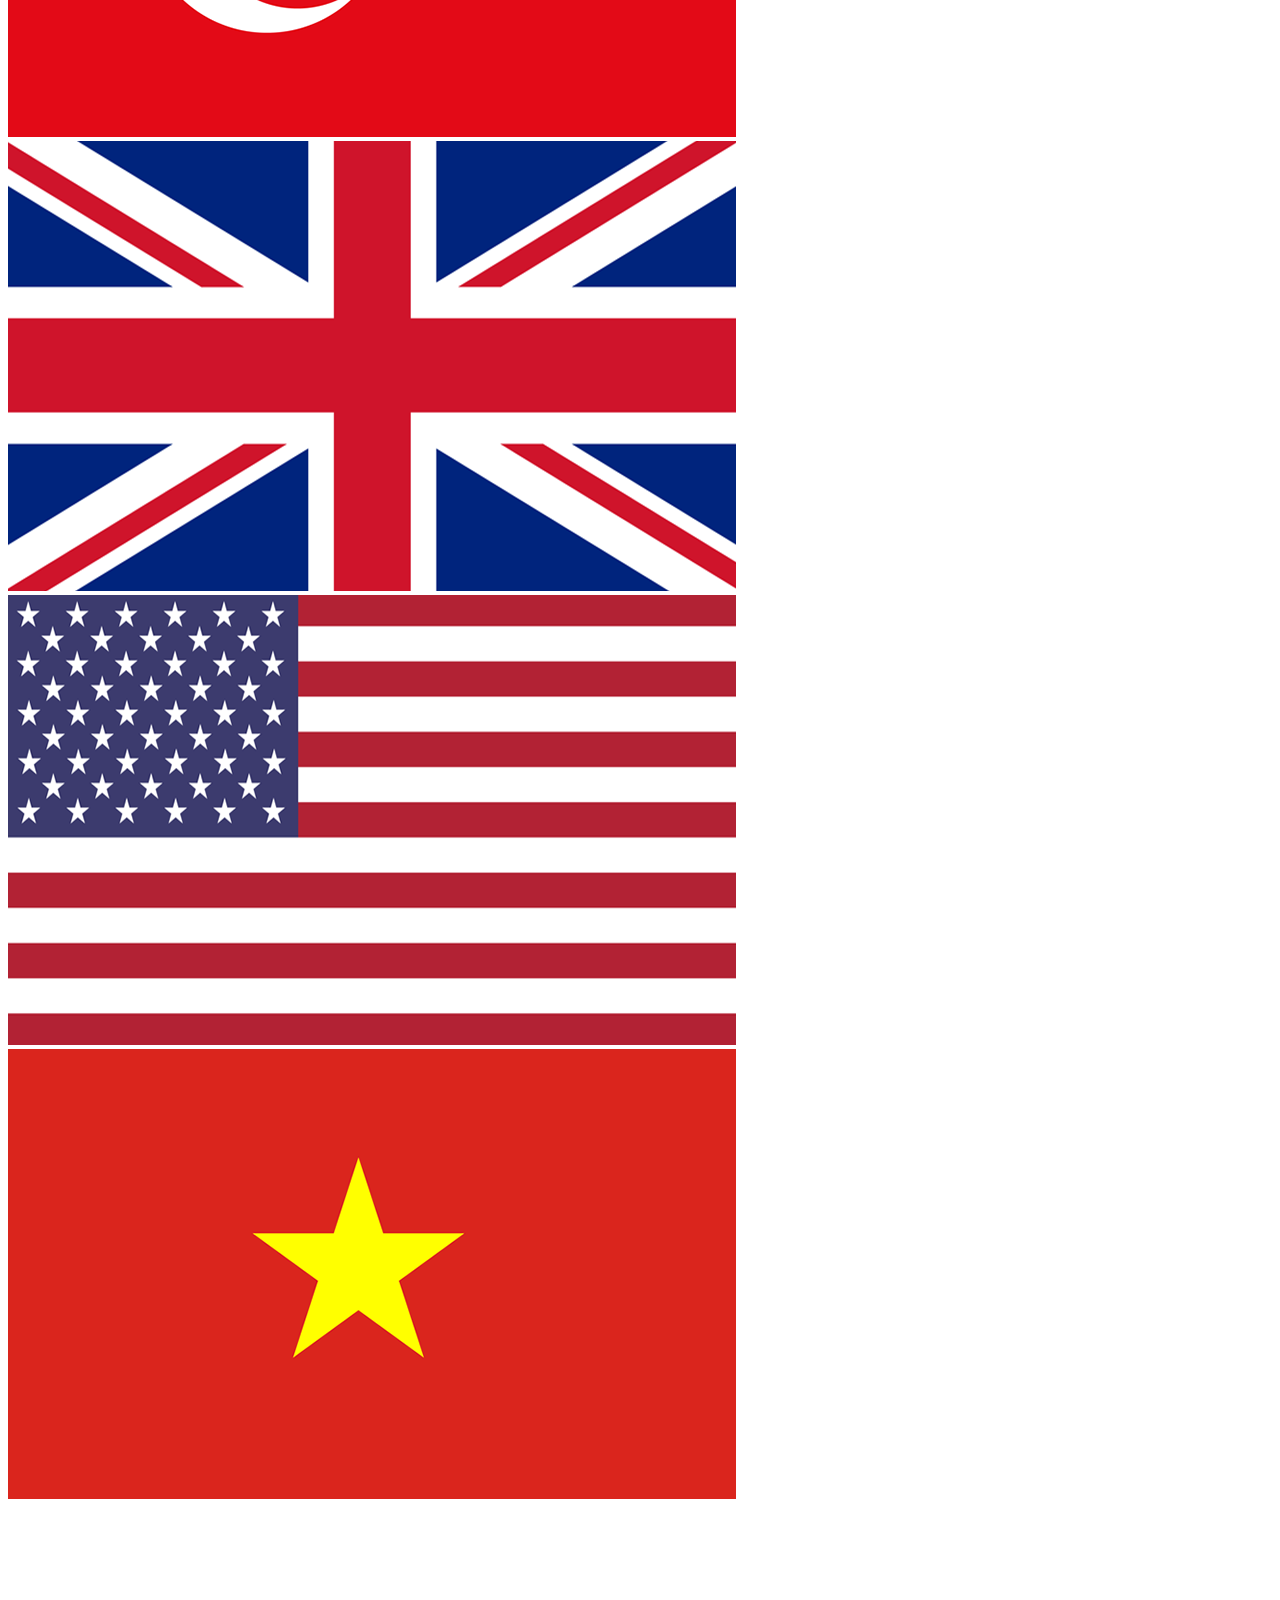
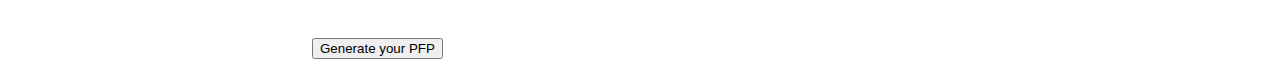
==== commit ce10029a: "Added new flags" ====
--- a/pxn_pfp_generator.html
+++ b/pxn_pfp_generator.html
@@ -152,6 +152,9 @@
                 <img src="Assets/country_flag/India.png" />
               </div>
               <div class="col-2">
+                <img src="Assets/country_flag/Indonesia.png" />
+              </div>
+              <div class="col-2">
                 <img src="Assets/country_flag/Italy.png" />
               </div>
               <div class="col-2">
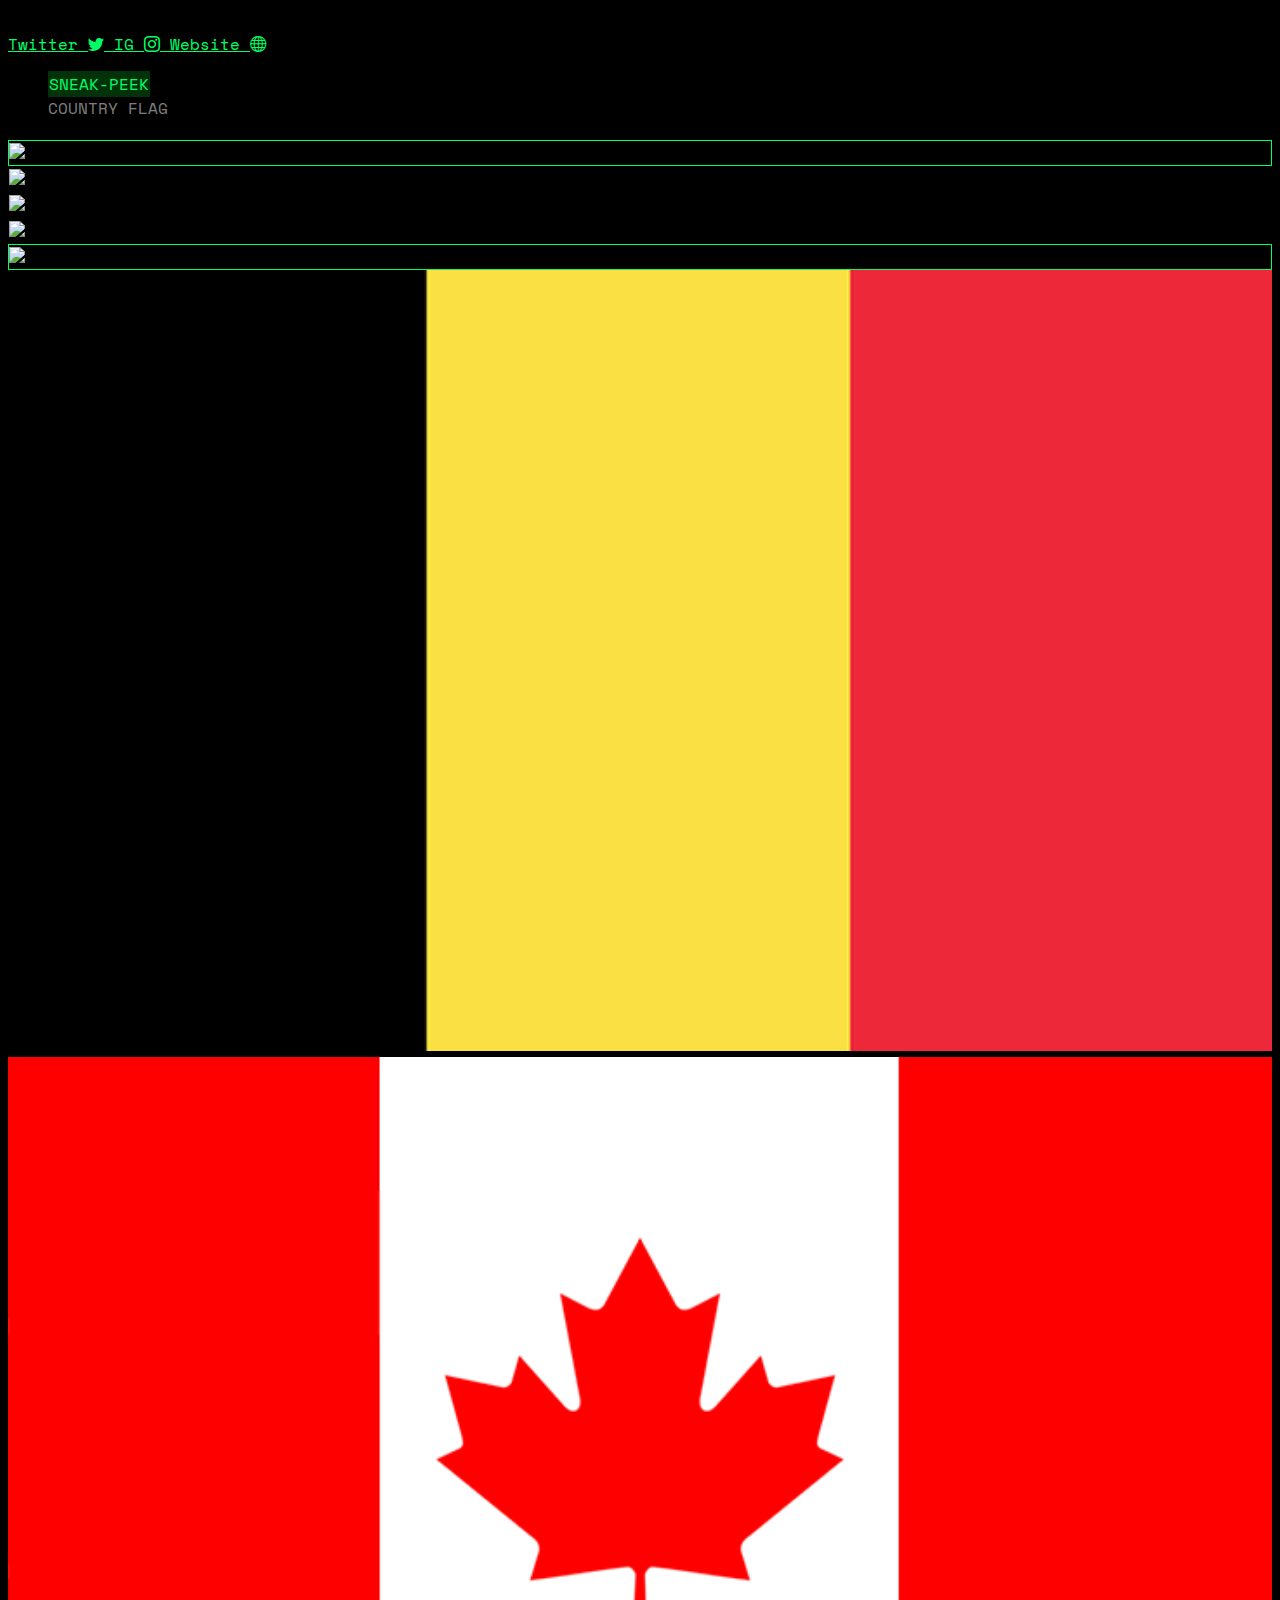
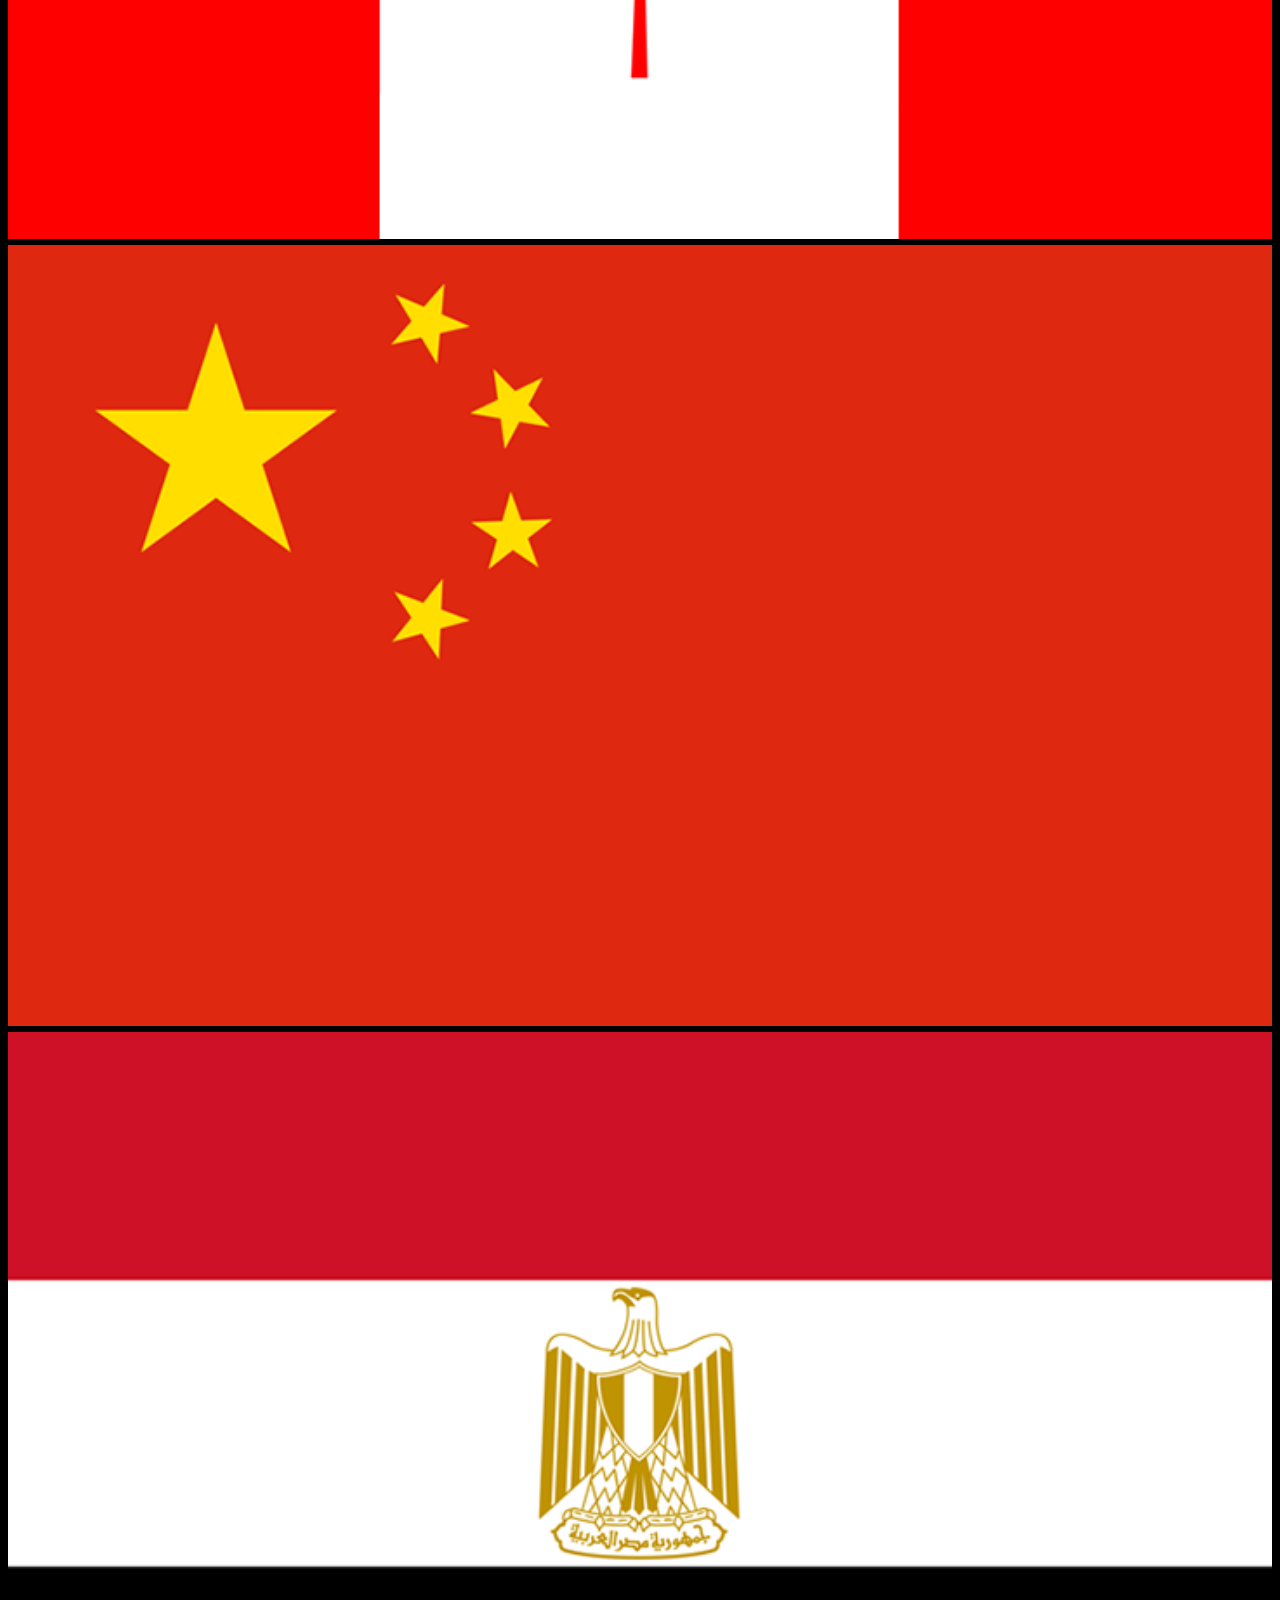
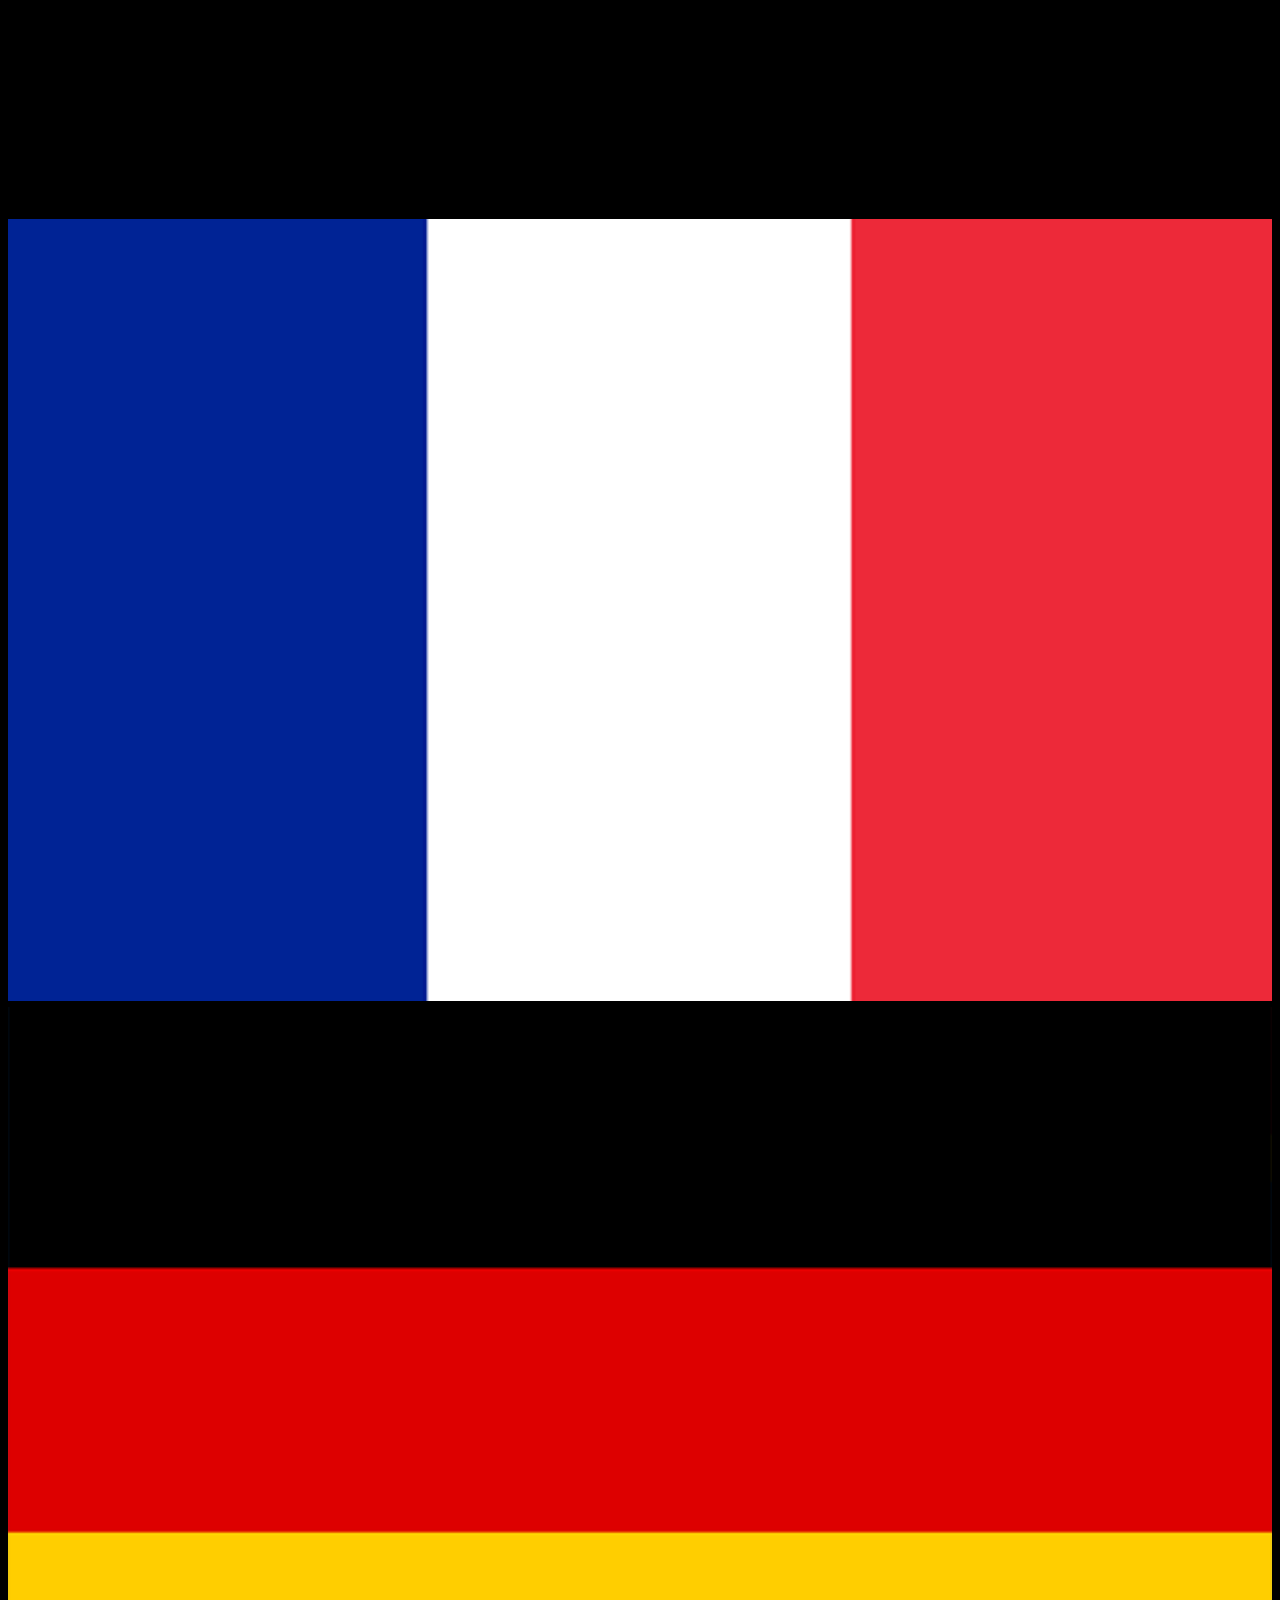
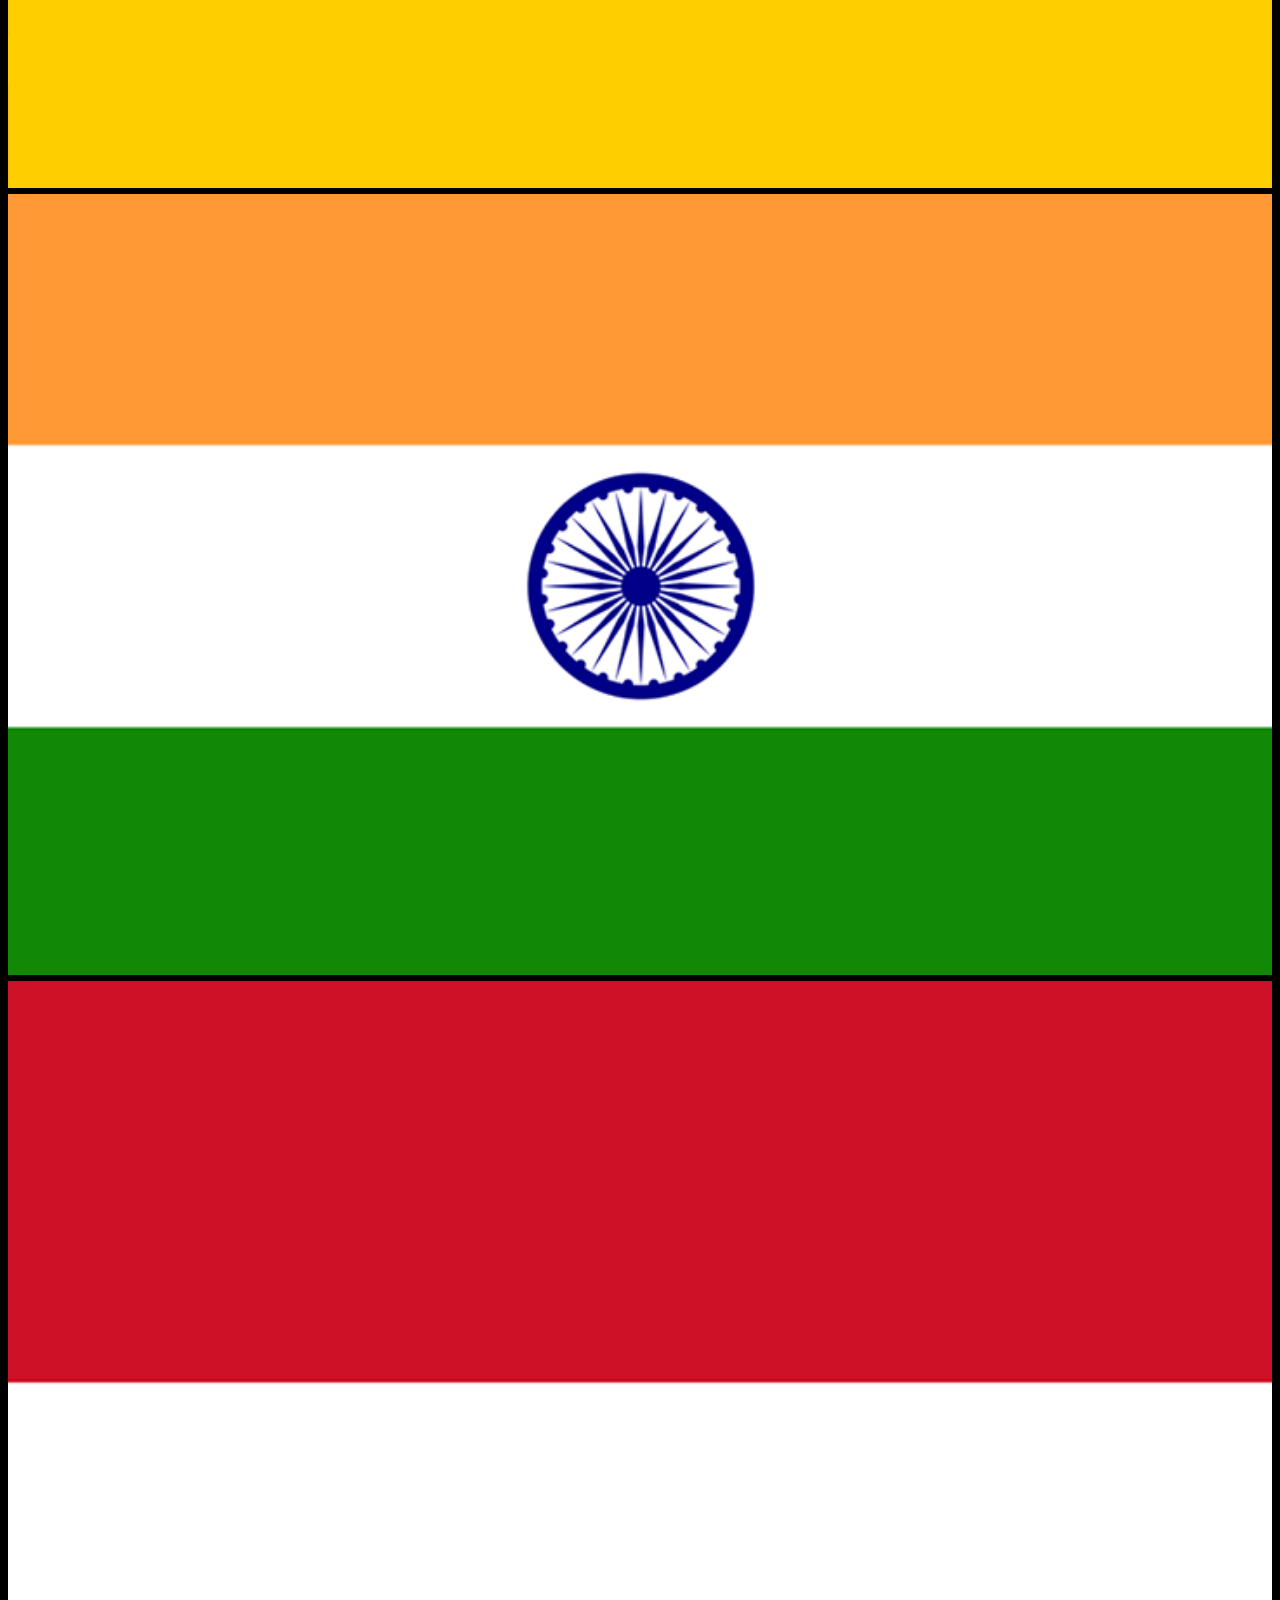
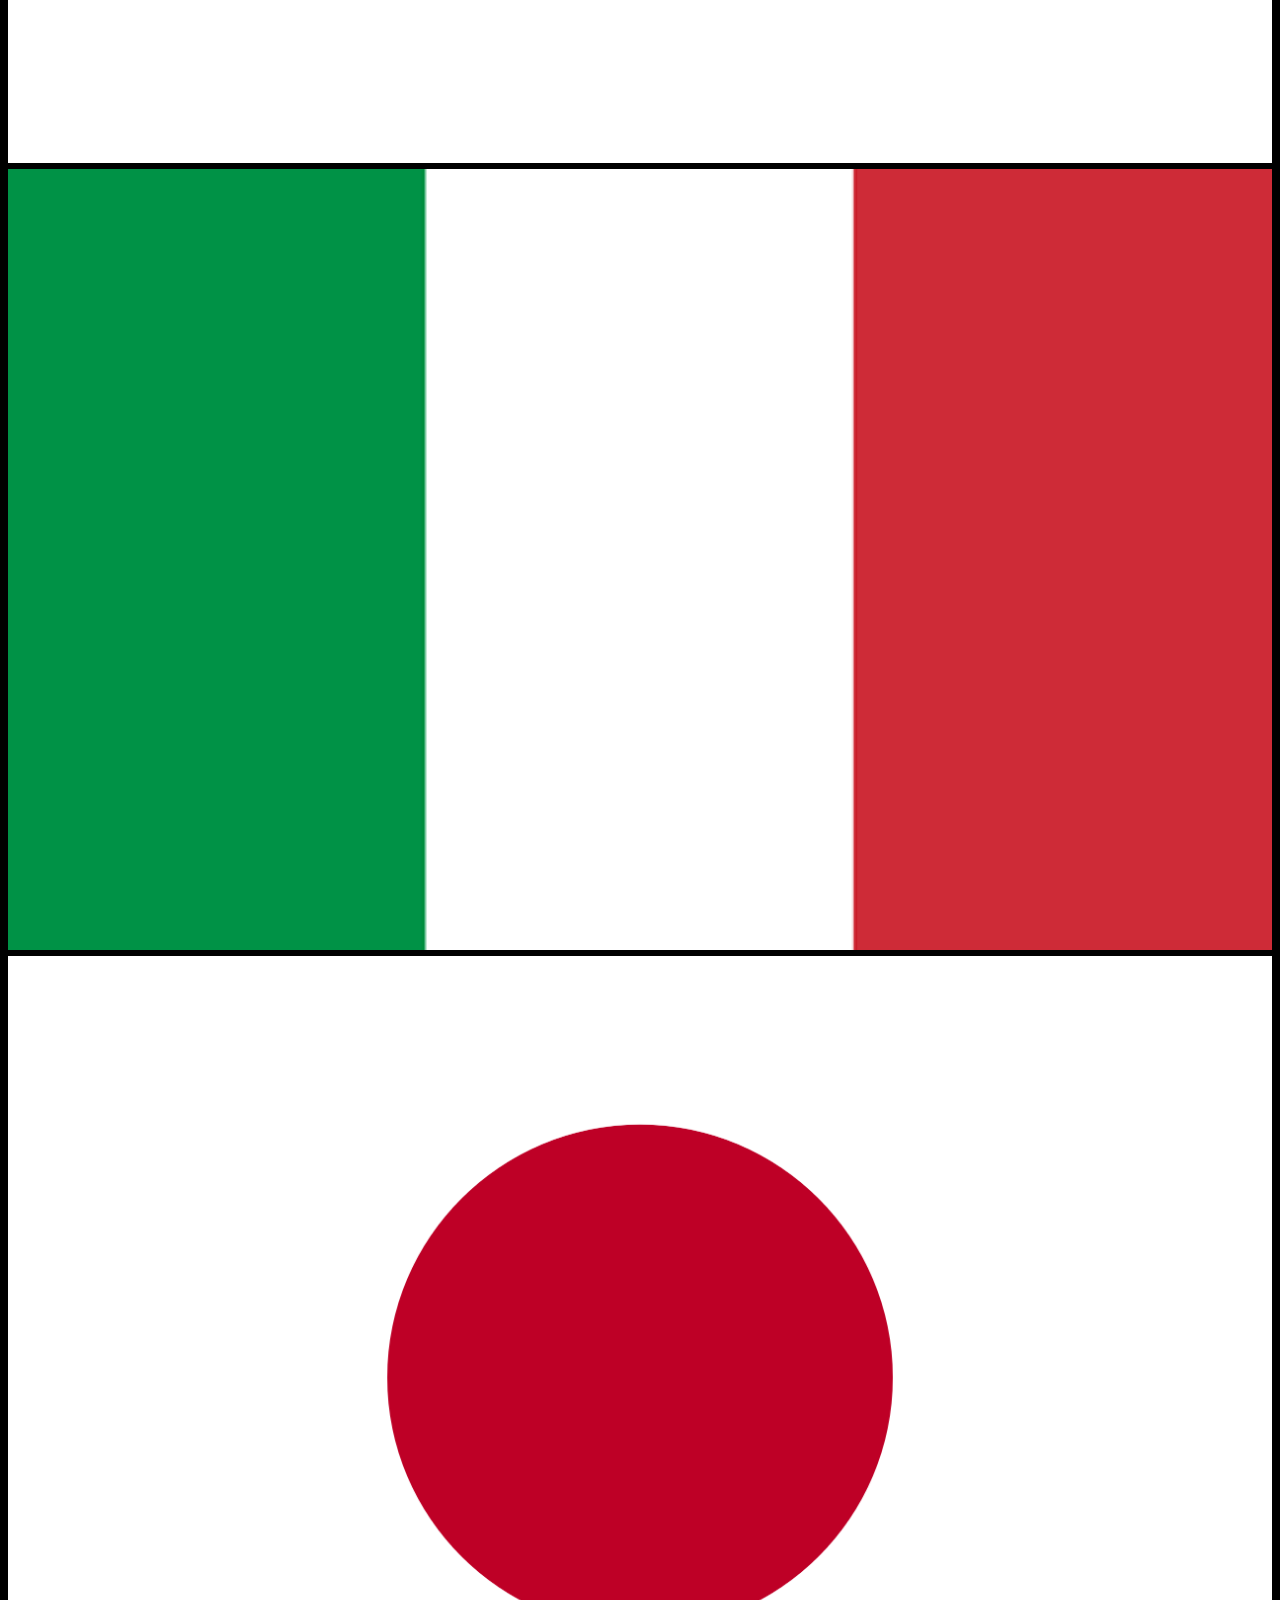
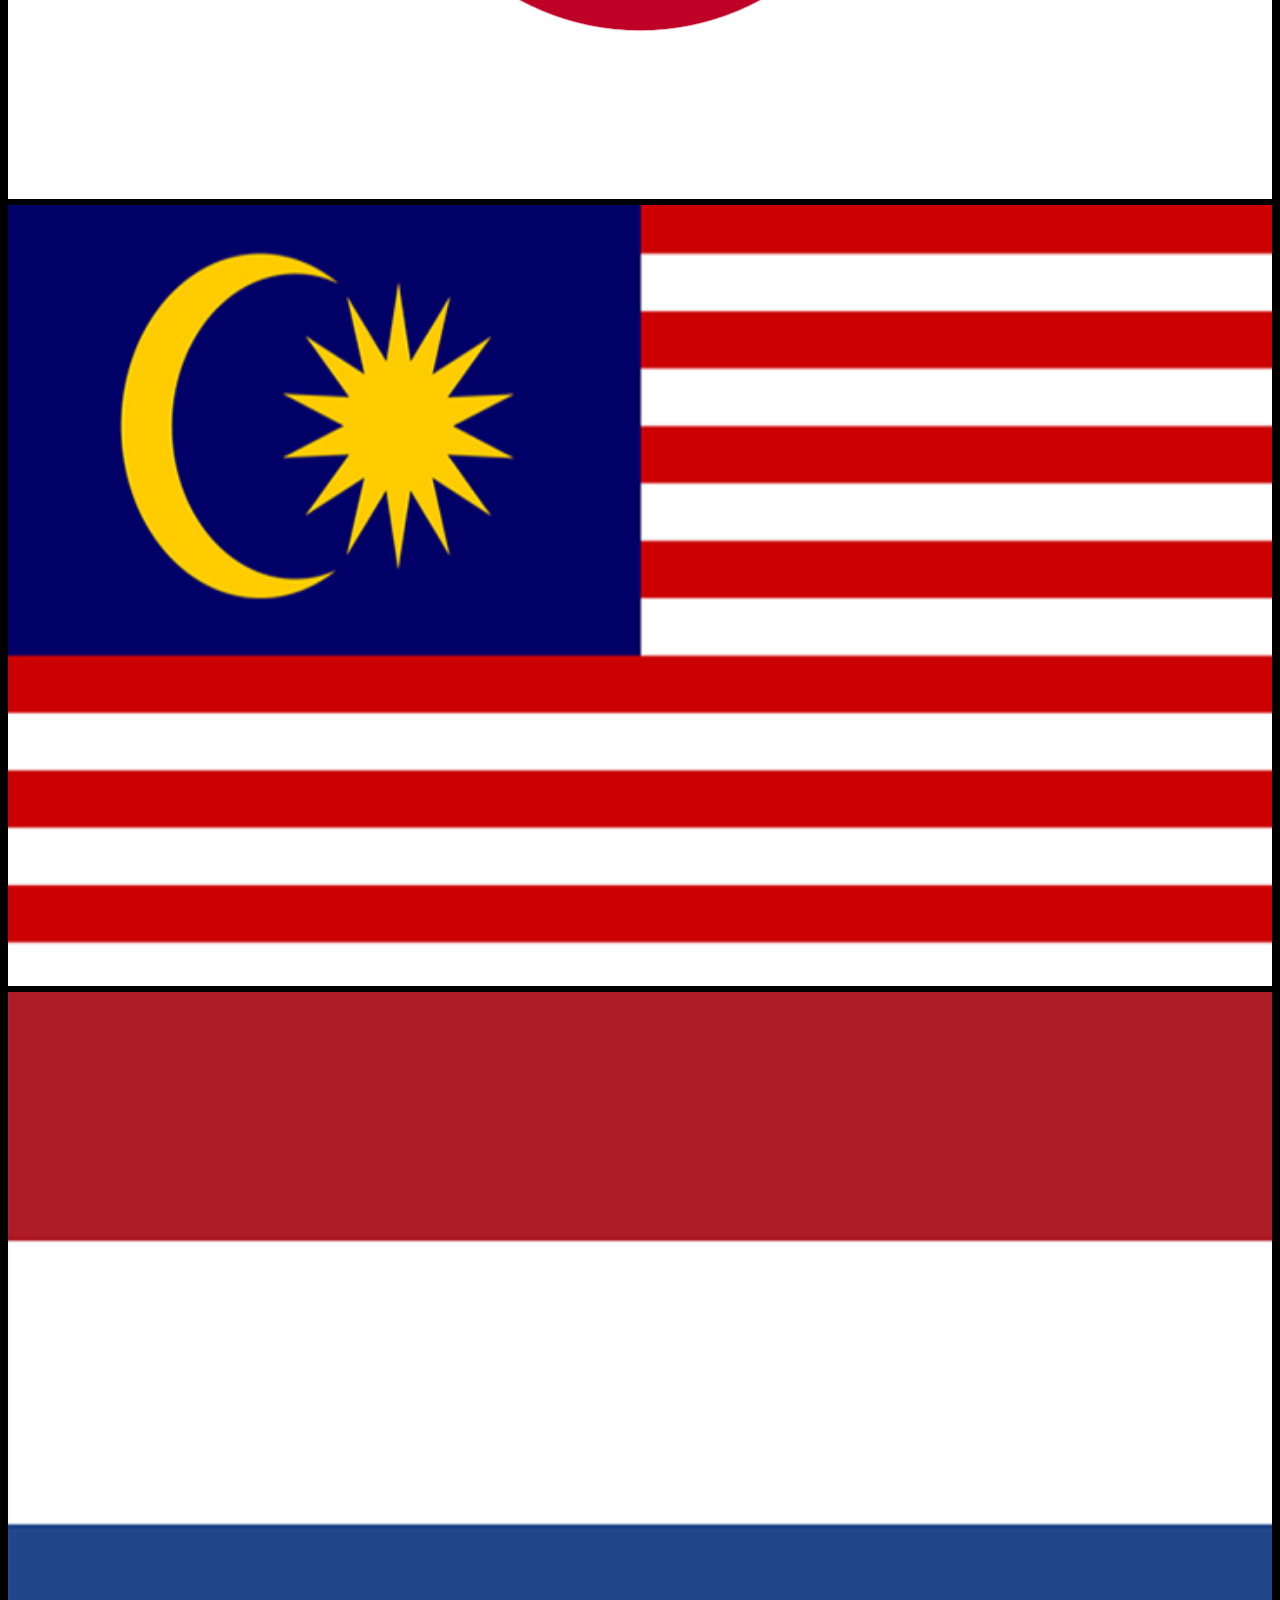
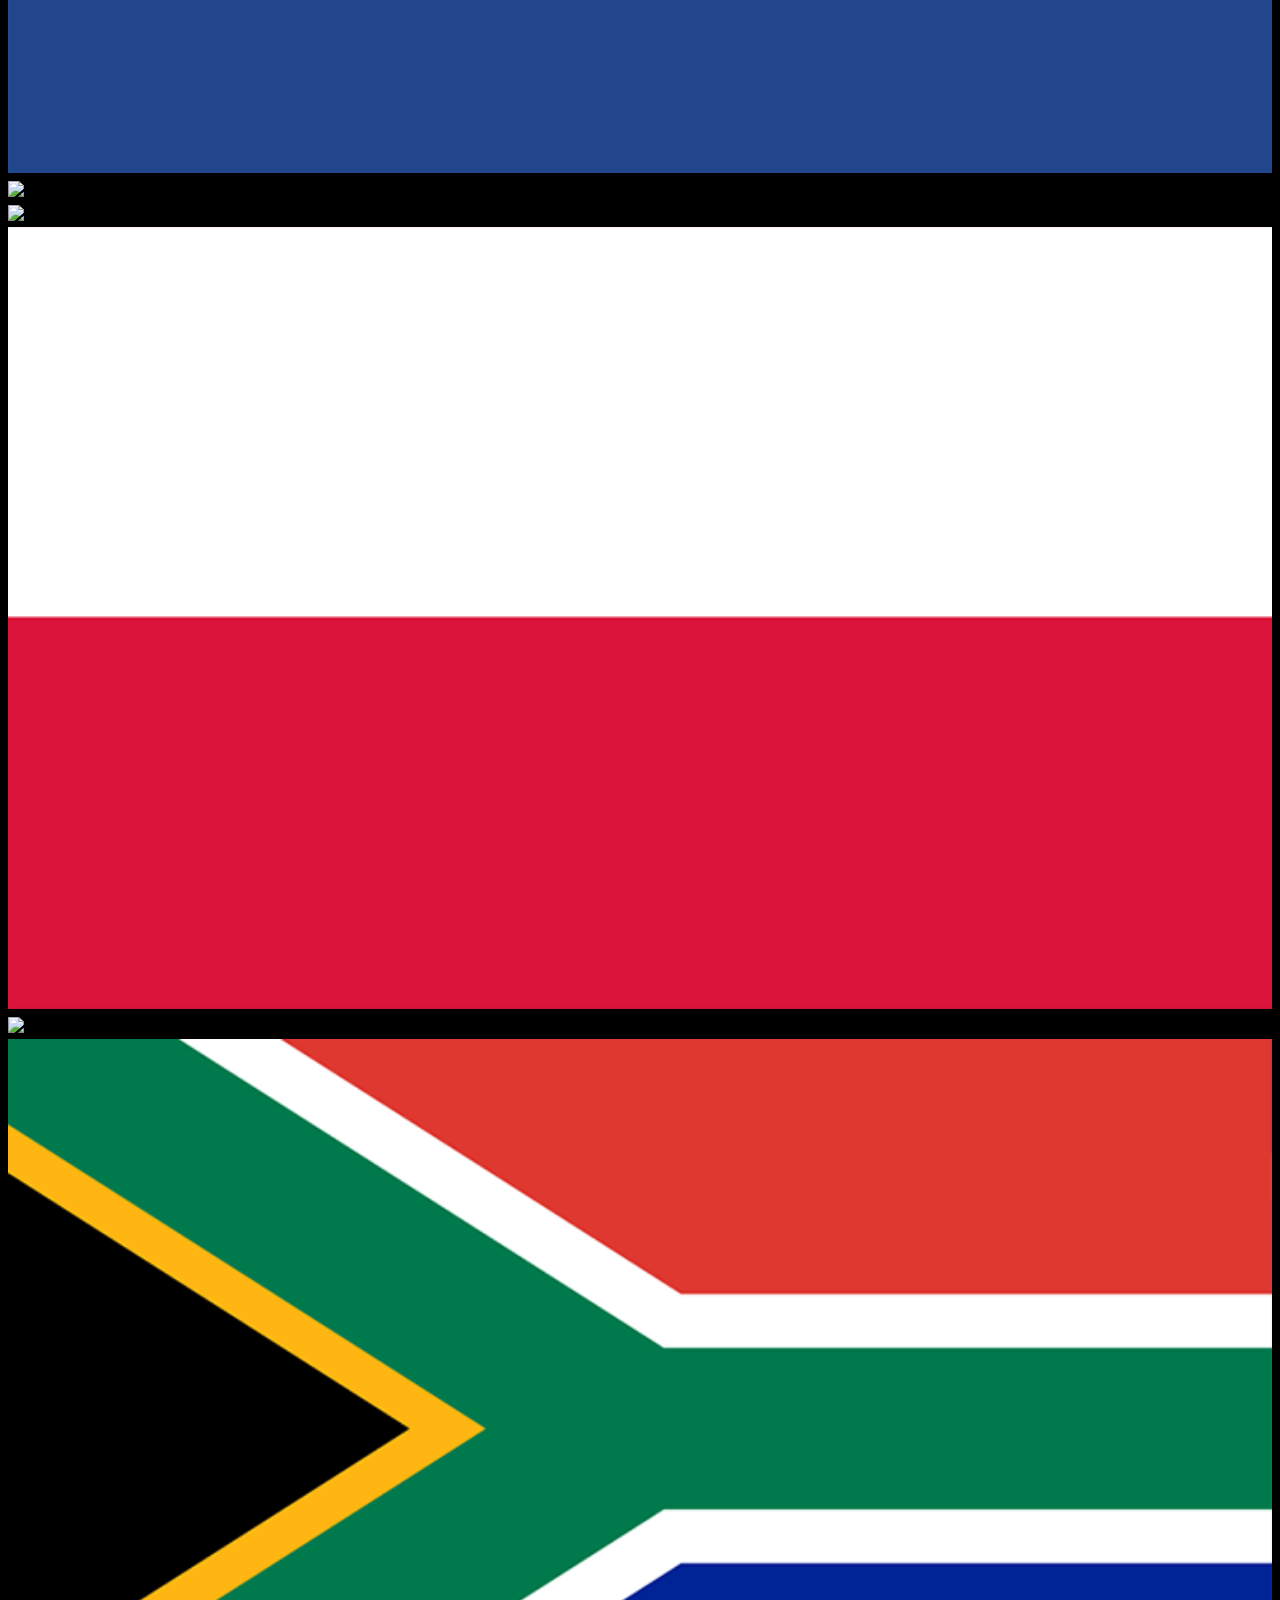
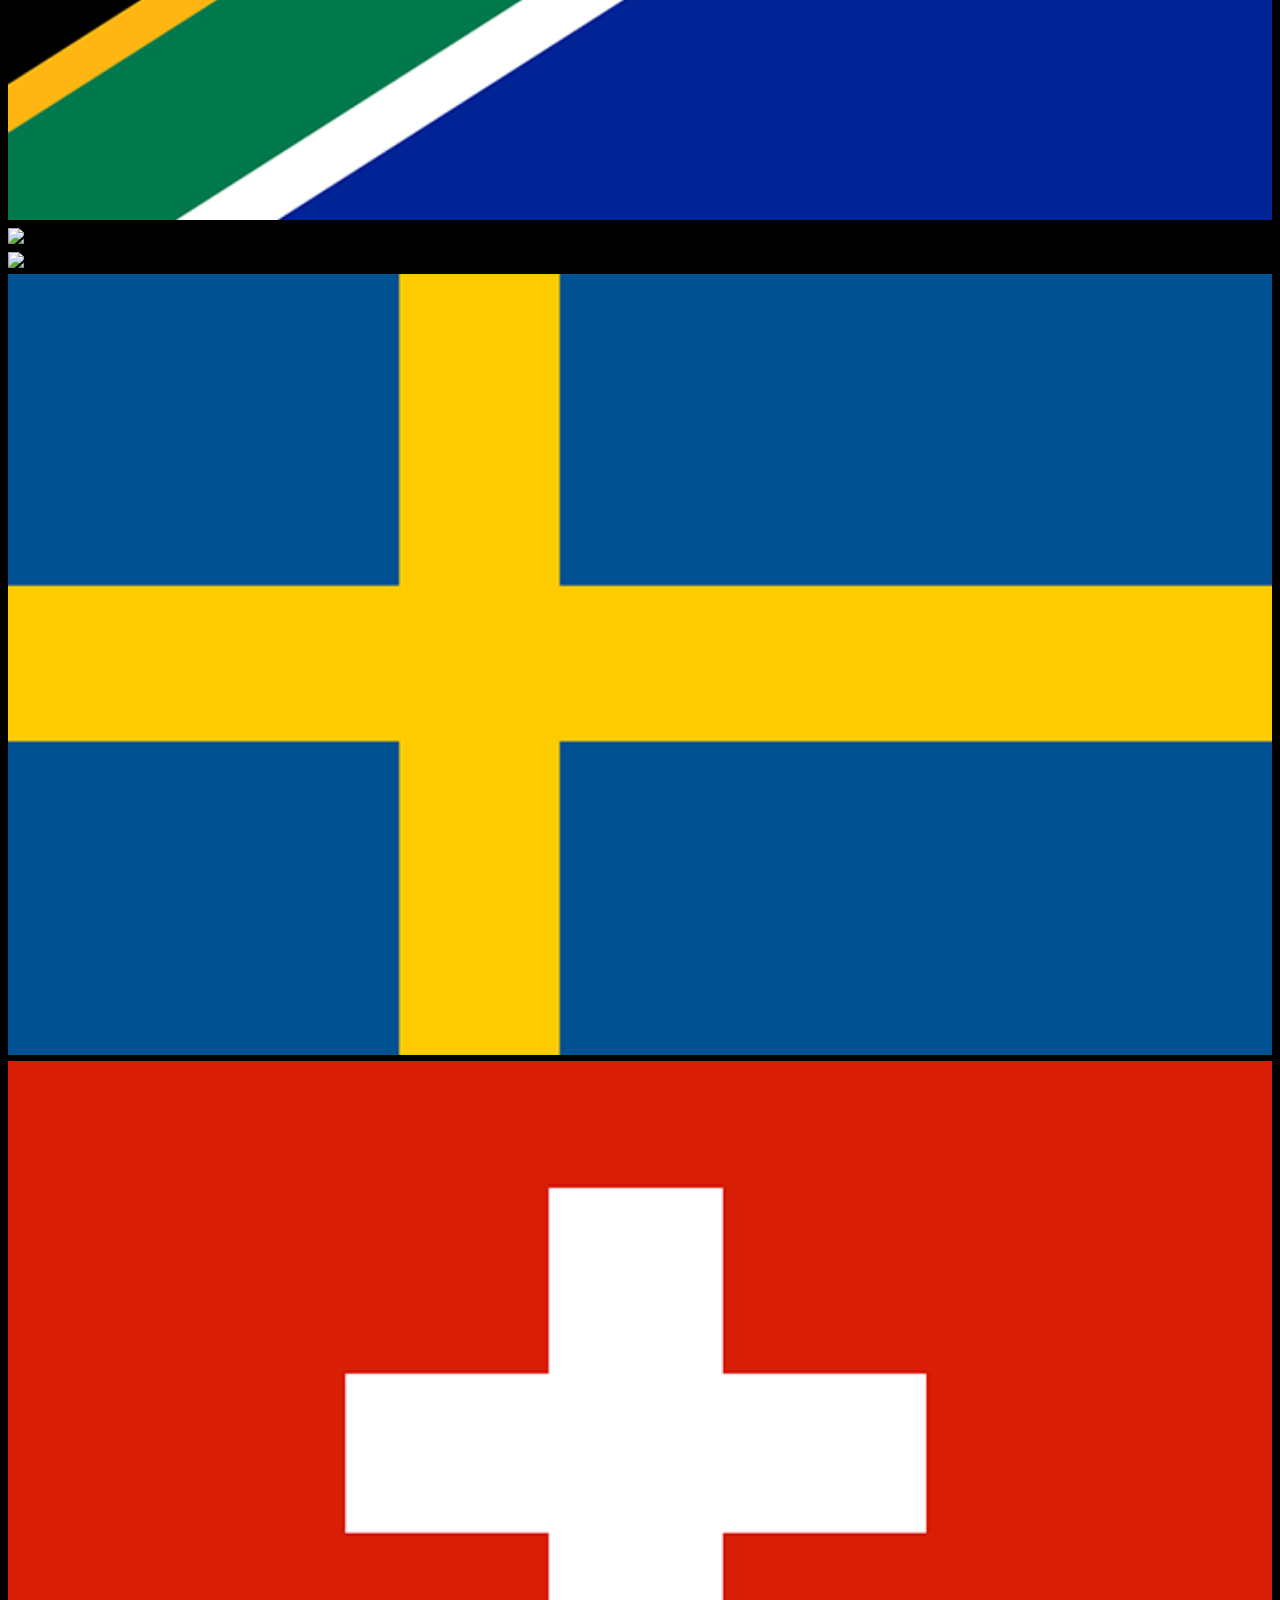
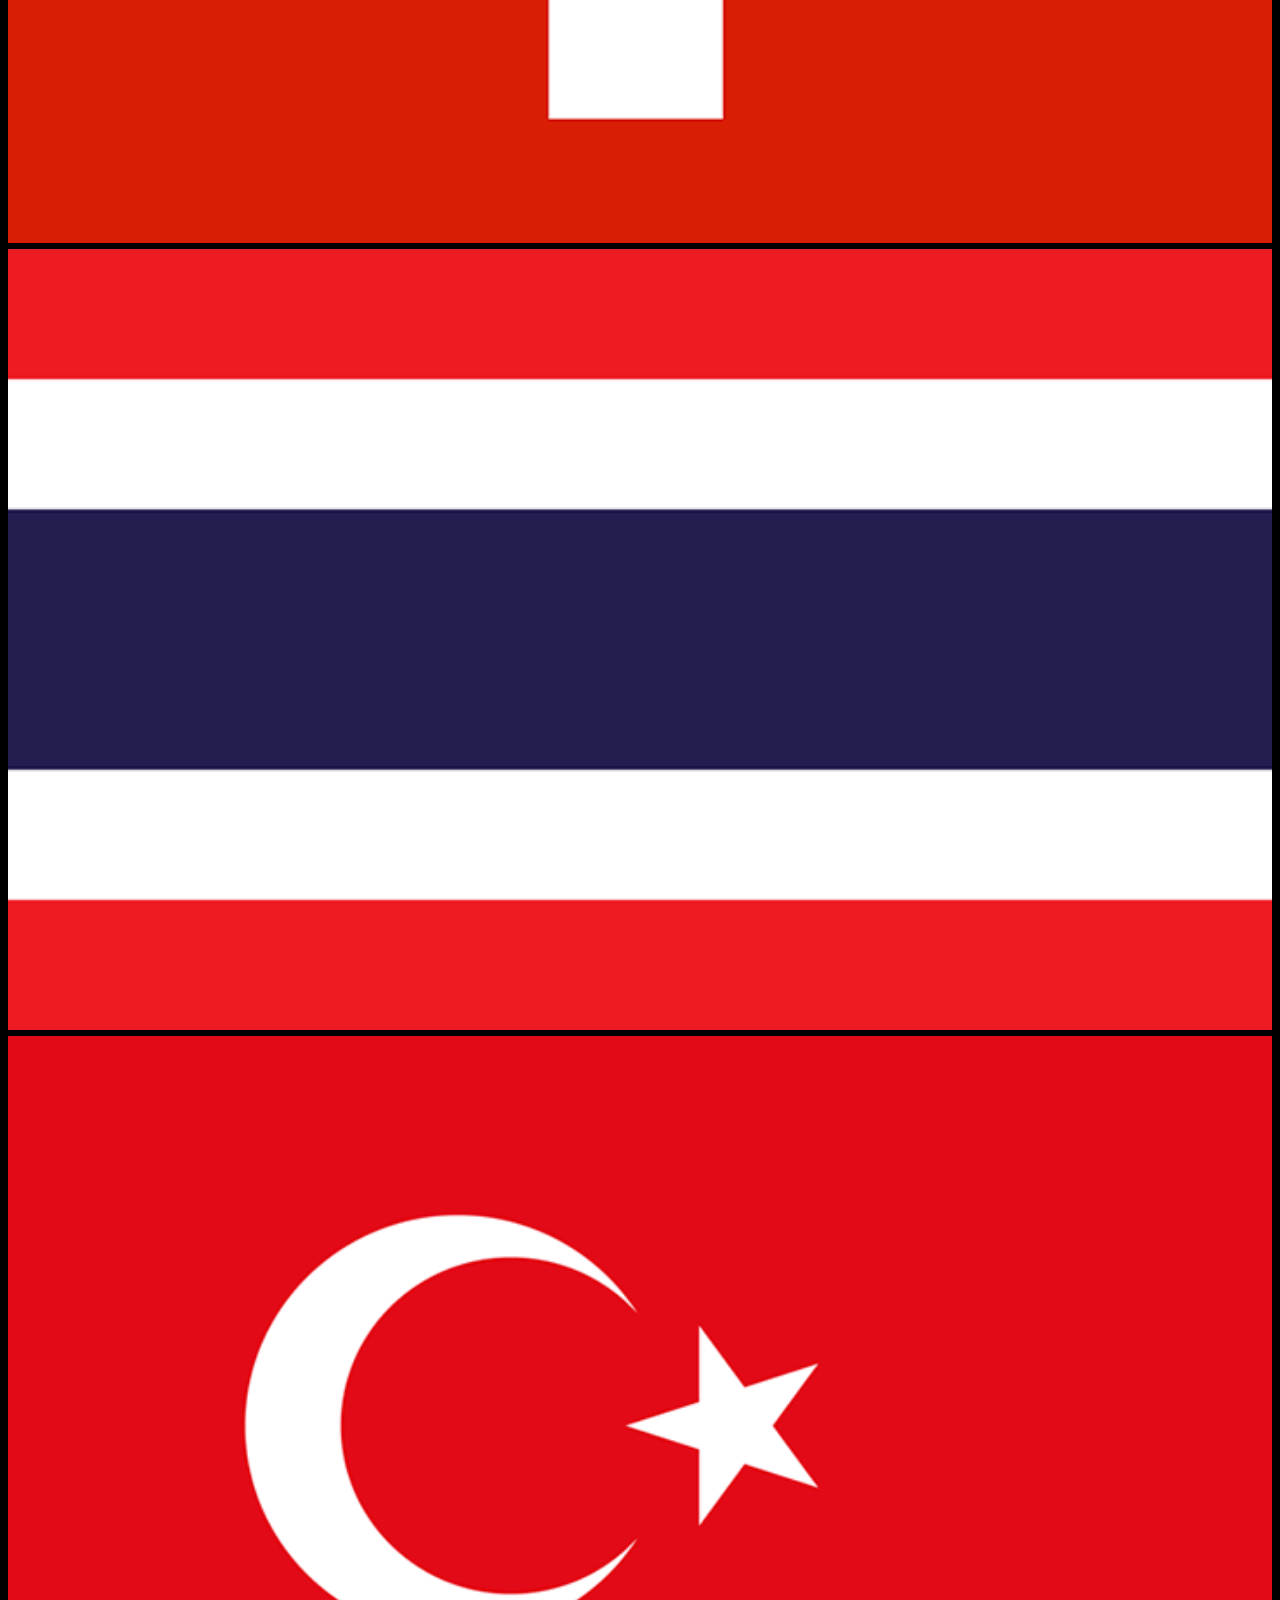
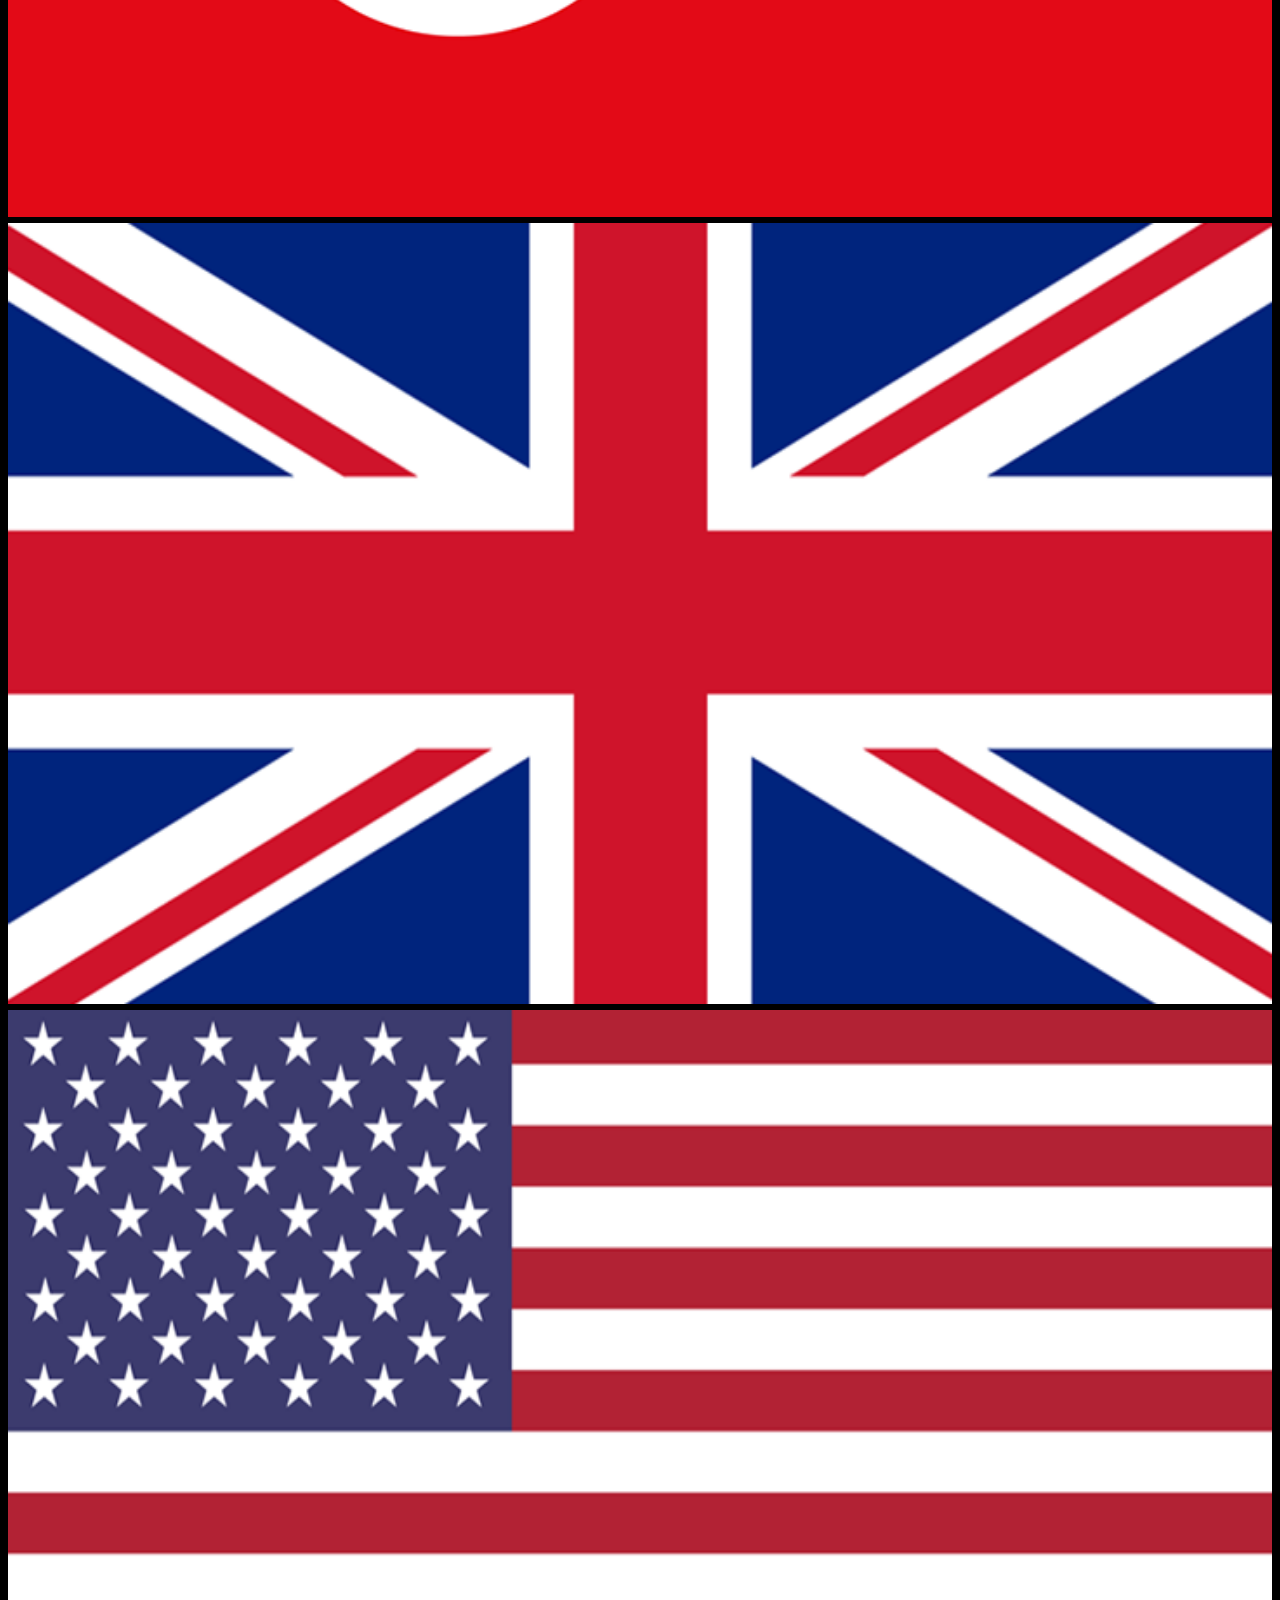
==== commit e75f4f22: "Added download functionality" ====
--- a/pxn_pfp_generator.html
+++ b/pxn_pfp_generator.html
@@ -218,6 +218,14 @@
           <button id="generate_pfp_btn" class="btn btn-showcase" type="button">
             Generate your PFP
           </button>
+          <button
+            id="download_pfp_btn"
+            class="btn btn-showcase"
+            type="button"
+            style="visibility: hidden"
+          >
+            Download your PFP
+          </button>
         </div>
       </div>
     </section>
@@ -240,16 +248,31 @@
     let resEle = document.querySelector(".result");
     var context = resEle.getContext("2d");
     let BtnEle = document.querySelector("#generate_pfp_btn");
+    let BtnDownload = document.querySelector("#download_pfp_btn");
     BtnEle.addEventListener("click", () => {
       sneakpeek_img = document.querySelector("#sneakpeek .selected img");
       country_flag_img = document.querySelector("#countryflag .selected img");
-      pfp_button = document.querySelector("#generate_pfp_btn");
       resEle.width = 450;
       resEle.height = 250;
       context.globalAlpha = 1.0;
       context.drawImage(country_flag_img, 0, 0, 450, 250);
       context.globalAlpha = 1.0;
       context.drawImage(sneakpeek_img, 100, 0, 250, 250);
+      BtnDownload.style = "visibility: visible";
+    });
+
+    BtnDownload.addEventListener("click", () => {
+      // get canvas data
+      var image = resEle.toDataURL();
+      // create temporary link
+      var tmpLink = document.createElement("a");
+      tmpLink.download = "pxn_pfp.png"; // set the name of the download file
+      tmpLink.href = image;
+
+      // temporarily add link to body and initiate the download
+      document.body.appendChild(tmpLink);
+      tmpLink.click();
+      document.body.removeChild(tmpLink);
     });
   </script>
 </html>
--- a/styles.css
+++ b/styles.css
@@ -0,0 +1,230 @@
+body {
+  font-family: "Space Mono", monospace;
+  background-color: black;
+}
+
+.bg-header-dark {
+  background-color: black;
+}
+.btn-header {
+  border-radius: 0px;
+  color: #00ff66;
+}
+
+.btn-header:hover {
+  background-color: #003314;
+  color: #00ff66;
+}
+
+.btn-showcase {
+  border: 2px solid #00ff66;
+  color: #00ff66;
+}
+
+.btn-showcase:hover {
+  background-color: #003314;
+  color: #00ff66;
+}
+video {
+  width: 100vw;
+  height: 100vh;
+  object-fit: cover;
+  position: fixed;
+  top: 0;
+  left: 0;
+  z-index: -1;
+}
+
+.showcase-content {
+  text-align: center;
+  margin-top: 50vh;
+}
+
+#about {
+  background-image: url("Assets/banner.gif");
+  background-repeat: no-repeat;
+  background-color: black;
+  background-position: center;
+  color: #00ff66;
+}
+
+#team {
+  padding-top: 20px;
+  background-color: #181818;
+}
+
+#team .nav-link {
+  color: rgba(255, 255, 255, 0.5) !important;
+  font-size: 10px;
+  margin-right: 2rem;
+}
+
+#team .nav-link:hover {
+  color: rgba(255, 255, 255, 0.5) !important;
+  background-color: rgba(255, 255, 255, 0.2) !important;
+  margin-right: 2rem;
+}
+
+#team a.active {
+  color: rgba(0, 0, 0, 0.7) !important;
+  transition: all 0.3s;
+  background-color: rgba(255, 255, 255, 0.9);
+}
+
+.btn-team {
+  border-radius: 0px;
+  color: #00ff66;
+}
+
+.btn-team:hover {
+  background-color: #003314;
+  color: #00ff66;
+}
+
+#team-tab-content {
+  background-color: #181818;
+  margin-top: 20px;
+  padding-bottom: 5px;
+}
+
+#team-tab-content .card {
+  border: 0px;
+}
+
+#team-tab-content .card-body {
+  padding: 0.5rem 1rem;
+}
+
+#team-tab-content .card-title {
+  font-size: 10px;
+  font-weight: bold;
+}
+
+#team-tab-content .card-text {
+  font-size: 9px;
+  color: rgba(255, 255, 255, 0.5) !important;
+  margin-bottom: 0px;
+}
+
+#team-tab-content a {
+  font-size: 10px;
+  color: inherit;
+}
+
+#team-tab-content a i {
+  margin-right: 0.5rem;
+}
+
+#roadmap {
+  background-color: black;
+  text-align: center;
+  vertical-align: center;
+  background-image: url("Assets/matrix-background.gif");
+  background-repeat: no-repeat;
+  background-size: cover;
+}
+
+::-webkit-scrollbar {
+  width: 10px;
+}
+
+/* Track */
+::-webkit-scrollbar-track {
+  background: #f1f1f1;
+}
+
+/* Handle */
+::-webkit-scrollbar-thumb {
+  background: #888;
+}
+
+/* Handle on hover */
+::-webkit-scrollbar-thumb:hover {
+  background: #555;
+}
+
+#factions-intro {
+  background-image: url("Assets/factions.gif");
+  background-repeat: no-repeat;
+  background-size: cover;
+  background-color: black;
+  background-position: center center;
+}
+
+#factions-list img {
+  object-fit: fill;
+  width: 100%;
+}
+
+#guardians-faction {
+  color: rgb(2, 2, 129);
+}
+
+#watchers-faction {
+  color: rgb(126, 3, 3);
+}
+
+#waywards-faction {
+  color: #018b39;
+  padding-top: 0px !important;
+}
+
+#PFP_Selector_nav .container{
+  padding: 0px;
+}
+
+#PFP_Selector_nav .nav-link {
+  color: rgba(255, 255, 255, 0.5) !important;
+  font-size: 1.rem;
+  margin-right: 2rem;
+}
+
+#PFP_Selector_nav .nav-link:hover {
+  color: #00ff66 !important;
+  border: 1px solid #00ff66;
+  margin-right: 2rem;
+}
+
+#PFP_Selector_nav a.active {
+  color: #00ff66 !important;
+  transition: all 0.3s;
+  background-color: rgba(9, 216, 43, 0.233);
+  border: 1px solid transparent;
+} 
+
+#pfp-tab-content {
+  margin-top: 20px;
+  padding-bottom: 5px;
+  margin-bottom: 3rem;
+}
+
+#pfp-tab-content img{
+  object-fit: cover;
+  width: 100%;
+}
+
+#countryflag img{
+  width: 100%;
+}
+
+#pfp-tab-content .col-3{
+  border: 1px solid transparent;
+}
+
+#pfp-tab-content .col-3:hover{
+  background-color: rgba(255, 255, 255, 0.2) !important;
+}
+
+#pfp-tab-content .selected{
+  border: 1px solid #00ff66;
+}
+
+#generate_pfp_btn{
+  margin-top: 3rem;
+  width: 100%;
+}
+
+#download_pfp_btn{
+  margin-top: 1rem;
+  width: 100%;
+}